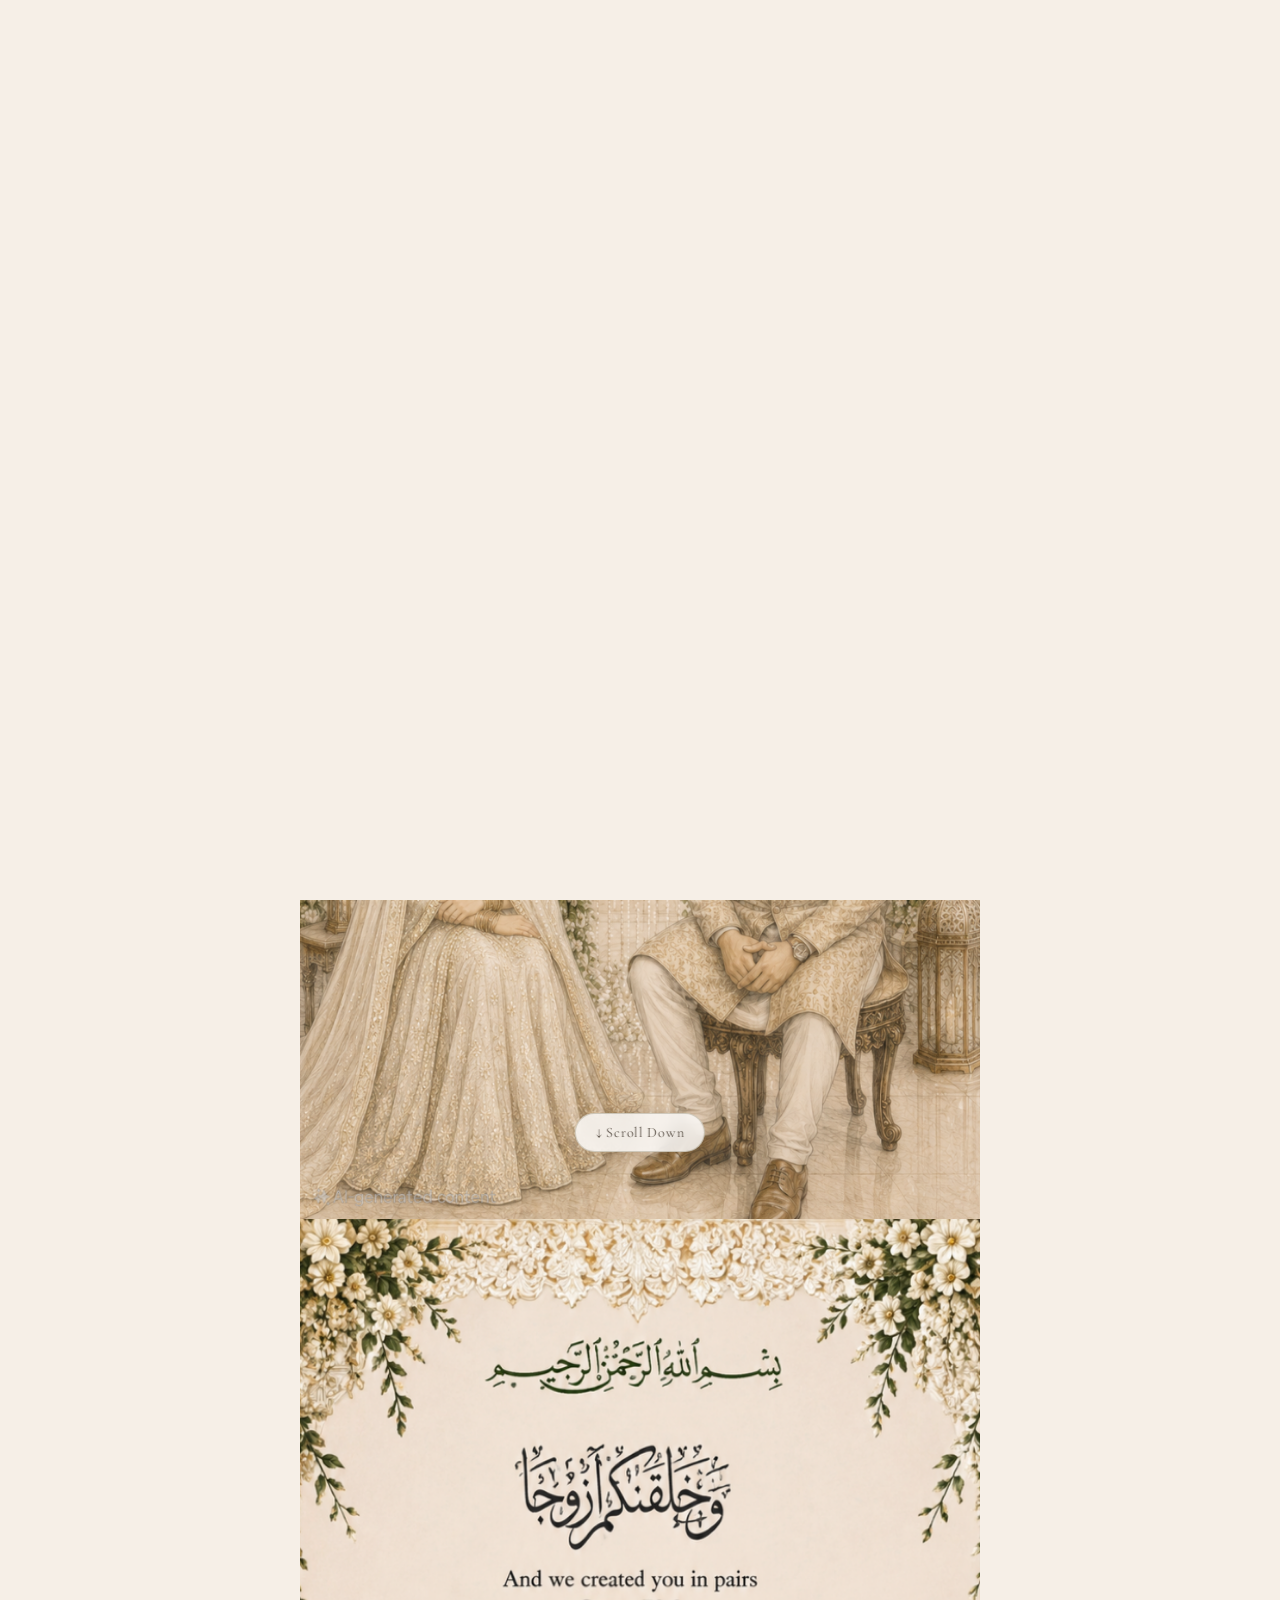
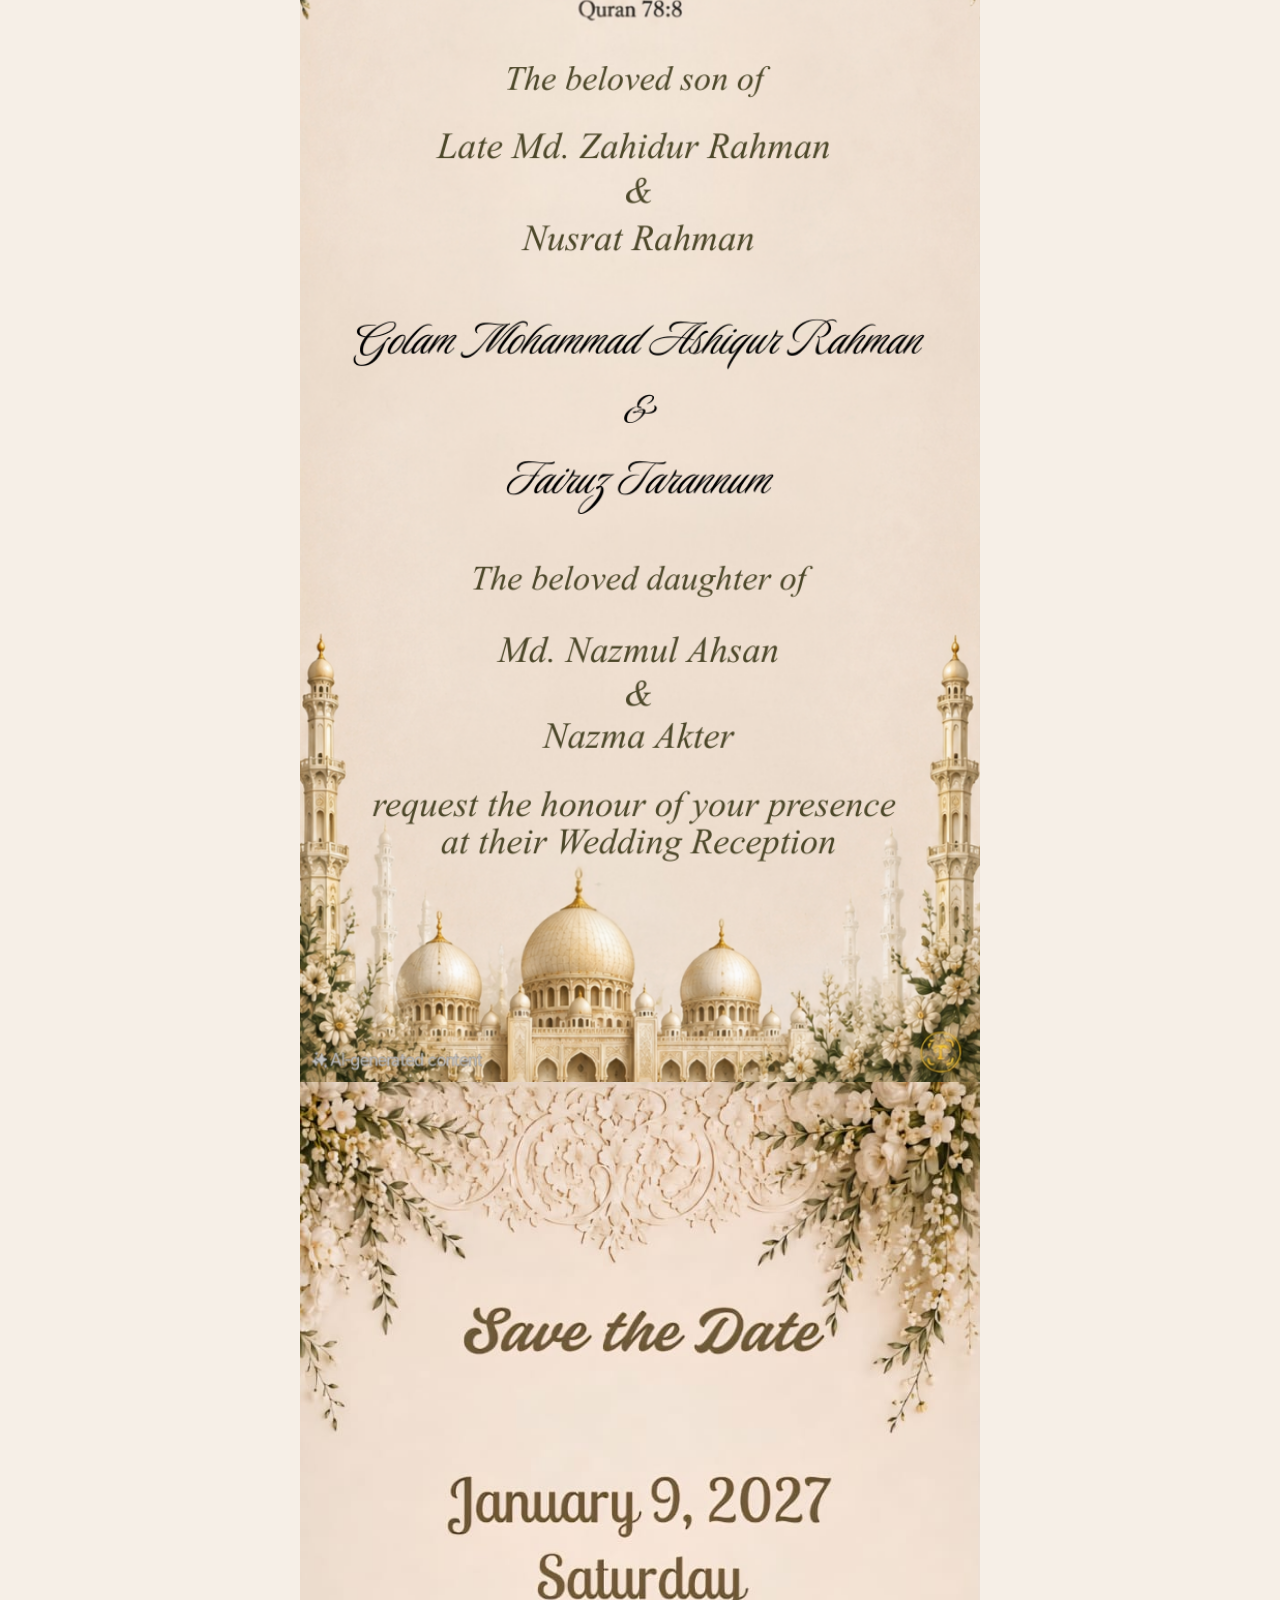
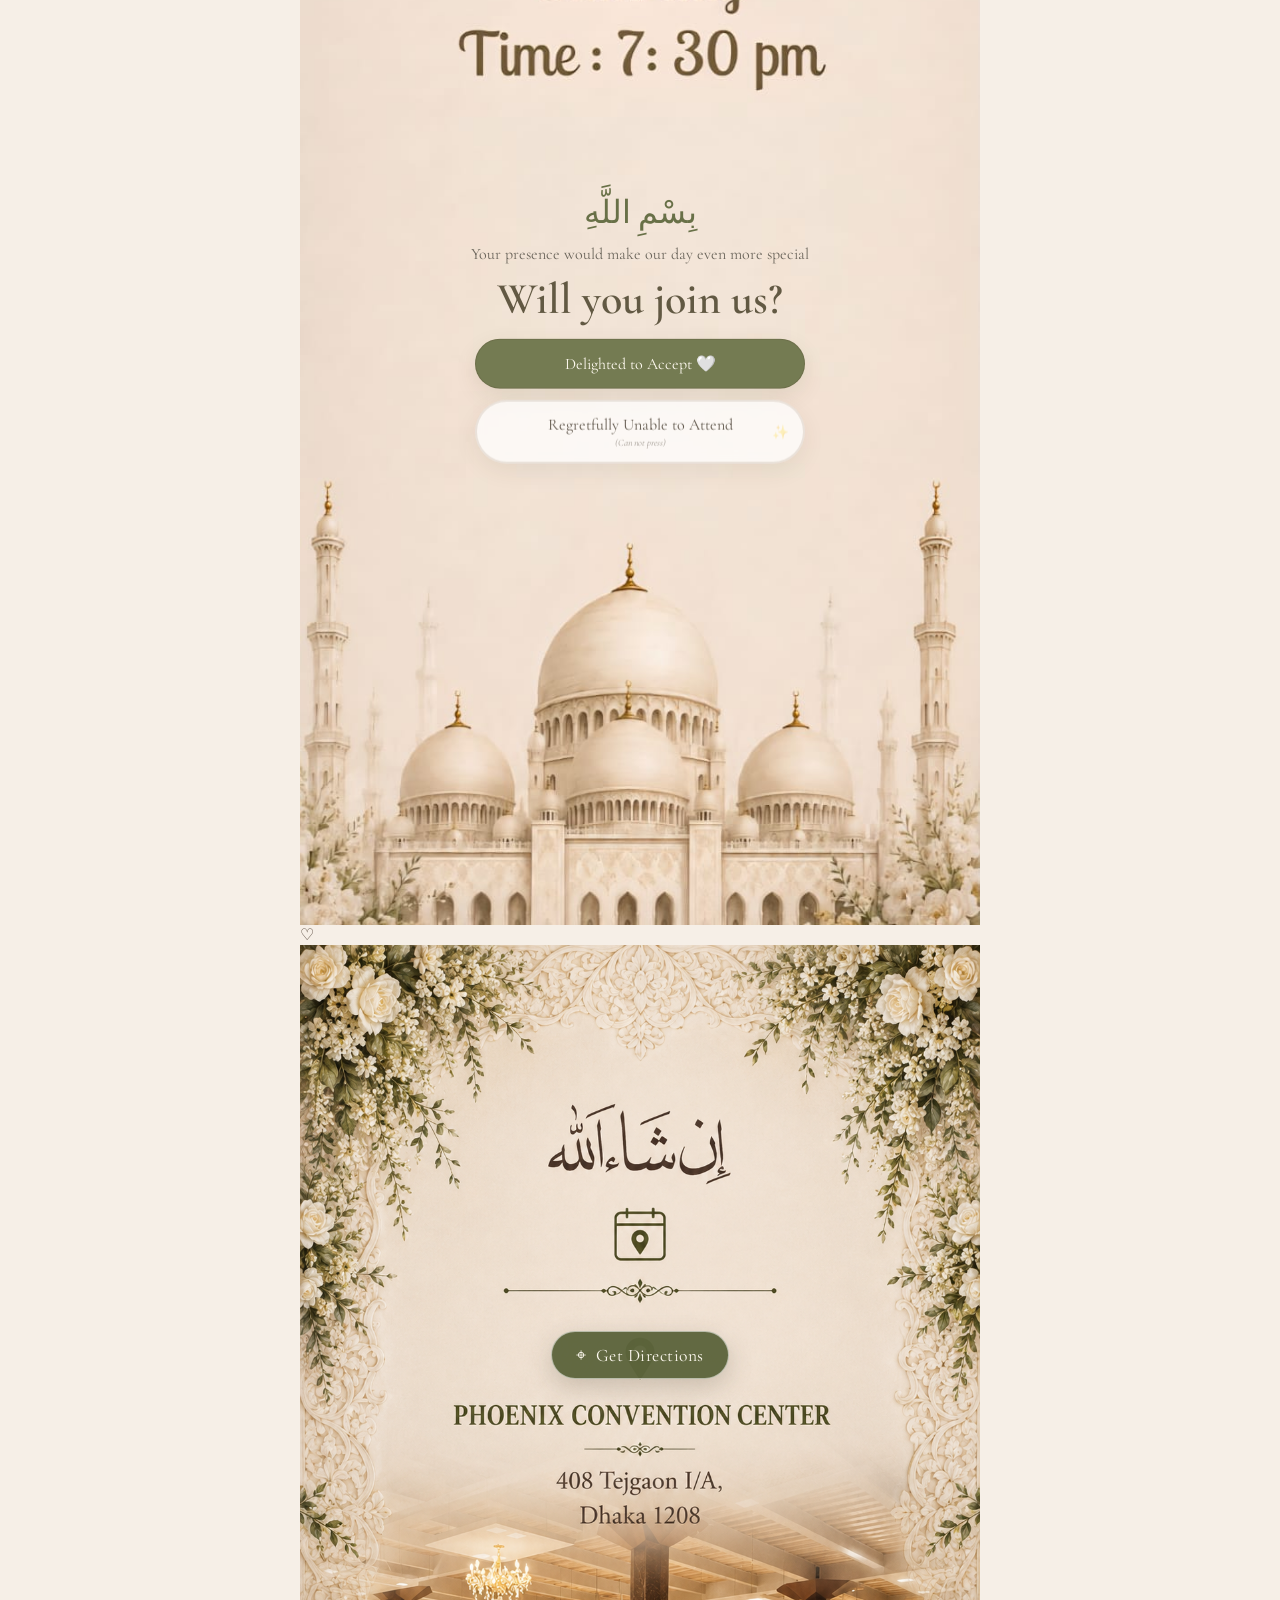
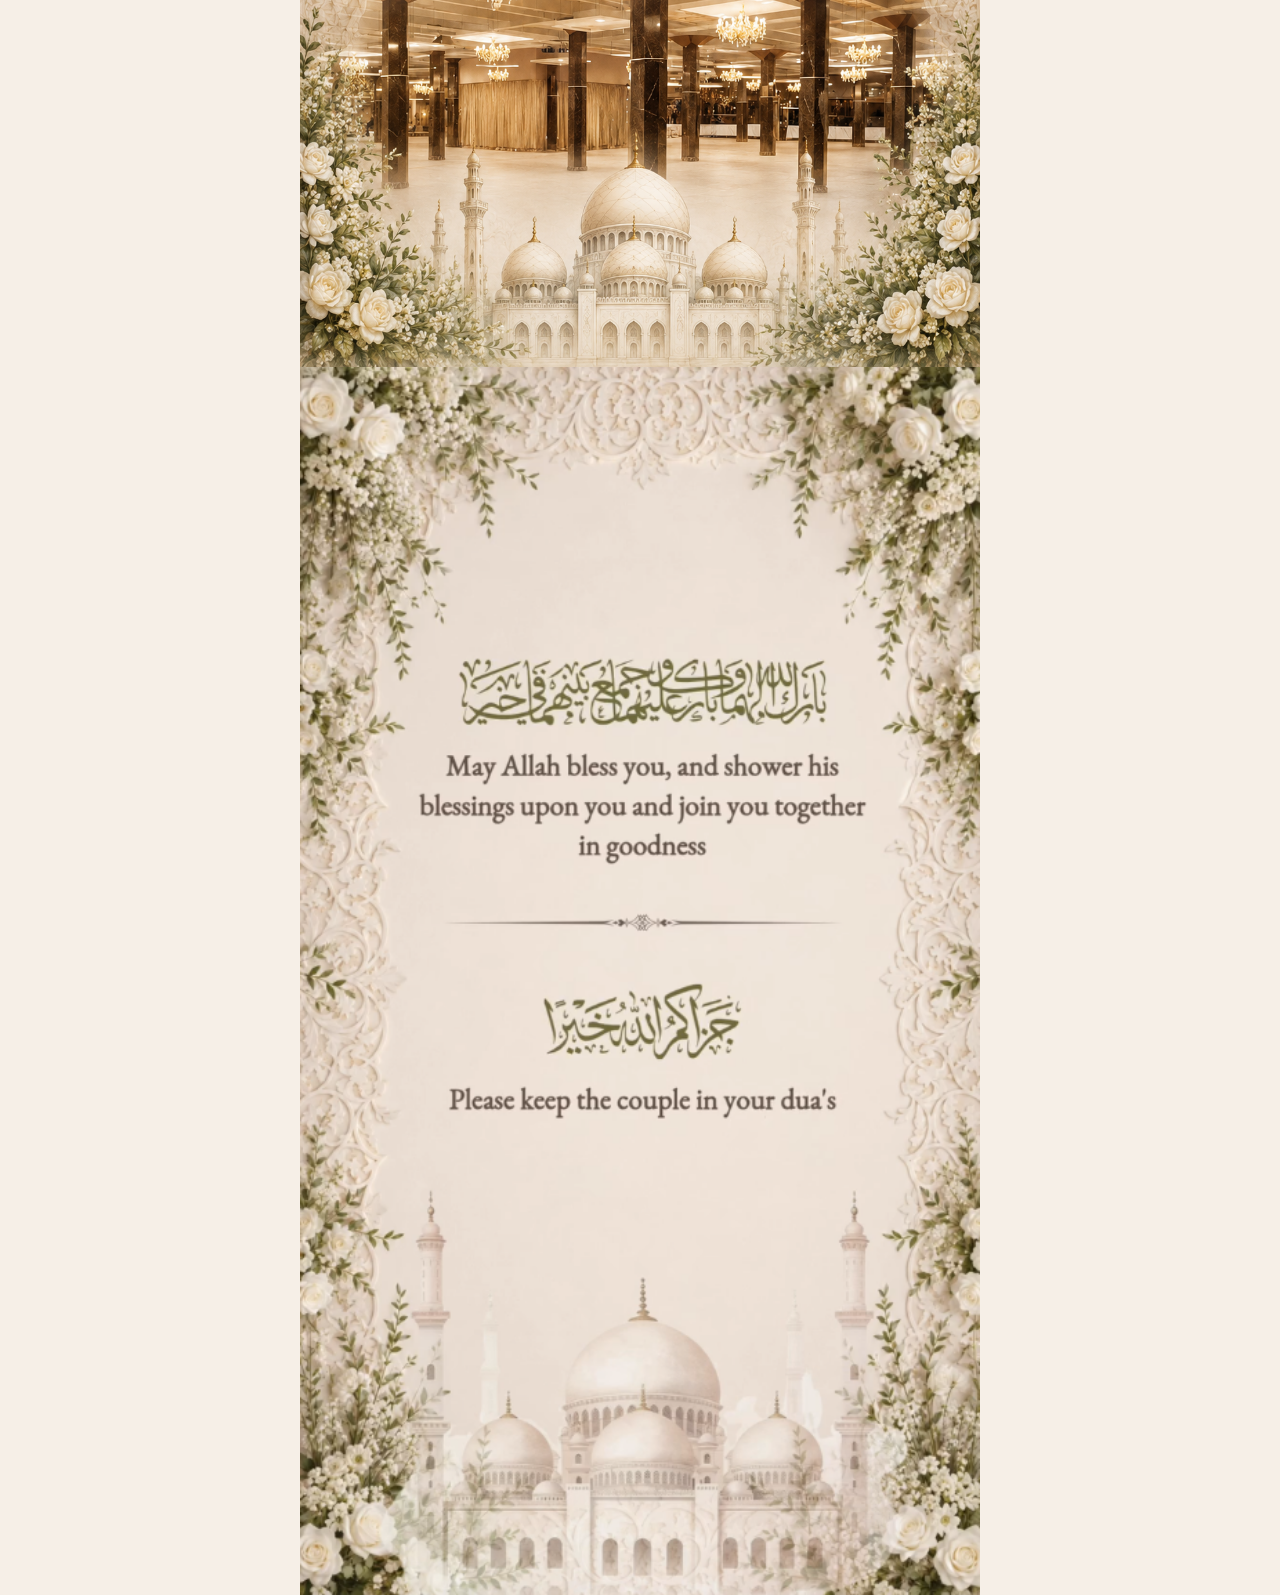
==== index.html @ 1a07a6ad "ios check 3" ====
<!doctype html>
<html lang="en">
<head>
  <meta charset="utf-8">
  <meta name="viewport" content="width=device-width, initial-scale=1, viewport-fit=cover">
  <meta name="theme-color" content="#f5efe4">
  <meta property="og:url" content="https://arshik.vercel.app">
  <title>Fairuz Tarannum & Golam Mohammad Ashiqur Rahman</title>
  <link rel="preconnect" href="https://fonts.googleapis.com">
  <link rel="preconnect" href="https://fonts.gstatic.com" crossorigin>
  <link href="https://fonts.googleapis.com/css2?family=Cormorant+Garamond:wght@500;600&family=Great+Vibes&display=swap" rel="stylesheet">
  <link rel="stylesheet" href="style.css">
  <style>
    :root {
      --ivory: #f6efe7;
      --olive: #687047;
      --ink: #4f4034;
    }
    * {
      box-sizing: border-box;
      margin: 0;
      padding: 0;
    }
    html, body {
      margin: 0;
      padding: 0;
      background: var(--ivory);
      color: var(--ink);
      font-family: "Cormorant Garamond", Georgia, "Times New Roman", serif;
    }
    body {
      overflow-x: hidden;
    }
    .opening {
      position: fixed;
      inset: 0;
      background: var(--ivory);
      z-index: 100;
      display: grid;
      place-items: center;
      transition: opacity 0.8s ease, visibility 0.8s ease;
    }
    .opening.done {
      opacity: 0;
      visibility: hidden;
      pointer-events: none;
    }
    .stage {
      position: relative;
      width: min(100vw, calc(100dvh * 9 / 16));
      height: min(100dvh, calc(100vw * 16 / 9));
      aspect-ratio: 9 / 16;
      overflow: hidden;
      background: #f6efe7;
    }
    #inviteVideo {
      position: absolute;
      inset: 0;
      width: 100%;
      height: 100%;
      object-fit: fill;
      display: block;
    }
    #sealButton {
      position: absolute;
      z-index: 5;
      left: 50%;
      top: 66.4%;
      width: 44%;
      aspect-ratio: 1;
      transform: translate(-50%, -50%);
      border: 0;
      border-radius: 50%;
      background: transparent;
      padding: 0;
      cursor: pointer;
      -webkit-tap-highlight-color: transparent;
    }
    #hint {
      position: absolute;
      z-index: 6;
      left: 50%;
      bottom: 3.5%;
      transform: translateX(-50%);
      white-space: nowrap;
      color: #5c4a3b;
      font-family: "Cormorant Garamond", Georgia, serif;
      font-size: clamp(11px, 3.2vw, 15px);
      letter-spacing: 0.09em;
      text-transform: uppercase;
      background: rgba(255, 250, 244, 0.8);
      padding: 9px 14px;
      border-radius: 999px;
      backdrop-filter: blur(5px);
      opacity: 0;
      pointer-events: none;
      transition: opacity 0.35s ease;
    }
    #hint.video-ready {
      opacity: 1;
      pointer-events: auto;
    }
    #hint.hidden {
      opacity: 0;
      pointer-events: none;
    }
    
    /* ===============================
       IN-APP BROWSER REDIRECT OVERLAY
       =============================== */
    #browserRedirect {
      position: fixed;
      inset: 0;
      z-index: 99999;
      background: #f6efe7;
      display: none; /* Hidden by default, shown by JS if needed */
      place-items: center;
      text-align: center;
      padding: 30px;
      color: #4f4034;
      font-family: "Cormorant Garamond", Georgia, serif;
    }
    #browserRedirect > div {
      width: min(90%, 340px);
    }
    #browserRedirect h2 {
      color: #697047;
      font-size: 2rem;
      margin-bottom: 12px;
    }
    #browserRedirect p {
      line-height: 1.5;
      margin-bottom: 25px;
    }
    #openExternal {
      display: inline-block;
      padding: 13px 28px;
      border-radius: 999px;
      background: #697047;
      color: #fffaf0;
      text-decoration: none;
      font-size: 1rem;
      box-shadow: 0 8px 20px rgba(70, 60, 40, .15);
    }
    
    .scroll-site {
      max-width: 680px;
      margin: 0 auto;
      background: var(--ivory);
      position: relative;
      min-height: 100vh;
    }
    .page {
      min-height: 100vh;
      position: relative;
      overflow: hidden;
      width: 100%;
    }
    .image-page {
      display: grid;
      place-items: center;
      background: var(--ivory);
    }
    .image-page > img,
    .image-wrap > img,
    .save-wrap > img,
    .venue-wrap > img,
    .final-wrap > img {
      width: 100%;
      height: 100%;
      object-fit: cover;
      display: block;
    }
    .image-wrap {
      position: relative;
      width: 100%;
      height: 100%;
      overflow: hidden;
    }
    .image-wrap > img {
      width: 100%;
      height: 100%;
      object-fit: cover;
      object-position: center;
      display: block;
    }
    .nikah-name-cover {
      position: absolute;
      top: 35%;
      left: 50%;
      display: flex;
      flex-direction: column;
      justify-content: center;
      align-items: center;
      text-align: center;
      color: var(--olive);
      z-index: 2;
      transform: translate(-50%, -50%);
    }
    .script-name {
      font-family: "Great Vibes", "Brush Script MT", cursive;
      font-size: clamp(22px, 3.5vw, 28px);
      line-height: 1.1;
      white-space: normal;
      word-wrap: break-word;
      overflow-wrap: break-word;
      max-width: 100%;
      padding: 0 5px;
      margin: 0;
      color: #4a3a2a;
    }
    .amp {
      font-size: clamp(12px, 2.2vw, 18px);
      line-height: 1;
      margin: 0.05rem 0;
      color: #8a7a6a;
      font-weight: 300;
    }
    .script-name.bride {
      margin-top: 0.02rem;
    }
    .venue-wrap {
      position: relative;
      width: 100%;
      height: 100%;
    }
    .venue-wrap > img {
      width: 100%;
      height: 100%;
      object-fit: cover;
      display: block;
    }
    .map-button {
      position: absolute;
      left: 50%;
      bottom: 57.5%;
      transform: translateX(-50%);
      text-decoration: none;
      background: rgba(92, 100, 60, .96);
      color: #fffaf1;
      border: 1px solid rgba(255, 255, 255, .55);
      border-radius: 999px;
      padding: 0.8rem 1.5rem;
      box-shadow: 0 8px 25px rgba(70, 60, 40, .22);
      font-size: clamp(0.8rem, 2.5vw, 1.1rem);
      letter-spacing: .03em;
      transition: transform .2s ease, background .2s ease;
      z-index: 5;
      white-space: nowrap;
    }
    .map-button:active {
      transform: translateX(-50%) scale(.97);
    }
 
    .rsvp-content {
      position: relative;
      z-index: 2;
      width: 100%;
      text-align: center;
    }
    .small-arabic {
      color: var(--olive);
      font-size: 2rem;
      margin-bottom: 1.6rem;
    }
    .eyebrow {
      color: #6c665c;
      font-size: 1rem;
      margin: 0 0 .7rem;
    }
    .rsvp-content h2 {
      margin: 0 0 0.3rem 0;
      color: #625943;
      font-size: clamp(30px, 7vw, 44px);
      font-weight: 600;
    }
    .rsvp-sub {
      max-width: 330px;
      margin: .5rem auto 1.2rem;
      line-height: 1.35;
      color: #71695f;
      font-size: 1.05rem;
    }
    .rsvp-buttons {
      display: grid;
      gap: .7rem;
      justify-items: center;
      position: relative;
      min-height: 120px;
      padding: 5px 0;
    }
    .rsvp-buttons button {
      border-radius: 999px;
      padding: .85rem 1.1rem;
      width: min(92%, 330px);
      border: 1px solid rgba(94, 91, 62, .35);
      box-shadow: 0 8px 22px rgba(80, 65, 40, .1);
      transition: all 0.3s cubic-bezier(.34, 1.56, .64, 1);
      position: relative;
    }
    .accept {
      background: #747b52;
      color: #fffaf0;
      transform-origin: center;
    }
    .accept:hover {
      transform: scale(1.03);
      box-shadow: 0 12px 30px rgba(116, 123, 82, 0.3);
    }
    .decline {
      background: rgba(255, 255, 255, 0.75);
      color: #62594e;
      backdrop-filter: blur(5px);
      position: relative;
      transition: transform 0.8s cubic-bezier(0.23, 1, 0.32, 1), left 0.8s cubic-bezier(0.23, 1, 0.32, 1), top 0.8s cubic-bezier(0.23, 1, 0.32, 1), opacity 0.4s ease, box-shadow 0.4s ease, background 0.4s ease !important;
      will-change: transform, left, top;
      cursor: default;
      border: 2px solid rgba(180, 160, 140, 0.25) !important;
      box-shadow: 0 8px 22px rgba(80, 65, 40, 0.08) !important;
      z-index: 10;
      touch-action: none;
      -webkit-tap-highlight-color: transparent;
    }
    .decline::before {
      content: '';
      position: absolute;
      left: 14px;
      top: 50%;
      transform: translateY(-50%);
      font-size: 1rem;
      opacity: 0.5;
      transition: all 0.6s cubic-bezier(0.23, 1, 0.32, 1);
    }
    .decline small {
      display: block;
      font-size: .6rem;
      opacity: .6;
      margin-top: .08rem;
      font-style: italic;
      transition: all 0.6s cubic-bezier(0.23, 1, 0.32, 1);
    }
    .decline.idle {
      animation: gentleFloat 4s ease-in-out infinite;
    }
    @keyframes gentleFloat {
      0%, 100% {
        transform: translateY(0px) rotate(0deg);
      }
      25% {
        transform: translateY(-4px) rotate(0.3deg);
      }
      75% {
        transform: translateY(4px) rotate(-0.3deg);
      }
    }
    .decline.attracted {
      animation: softSway 3s ease-in-out infinite;
    }
    @keyframes softSway {
      0%, 100% {
        transform: translateY(0px) rotate(0deg) scale(1);
      }
      30% {
        transform: translateY(-3px) rotate(1deg) scale(1.02);
      }
      70% {
        transform: translateY(3px) rotate(-1deg) scale(0.98);
      }
    }
    .decline.dodging {
      animation: gentleDodge 0.8s cubic-bezier(0.23, 1, 0.32, 1) !important;
    }
    @keyframes gentleDodge {
      0% {
        transform: translateY(0) rotate(0deg) scale(1);
      }
      30% {
        transform: translateY(-15px) rotate(-2deg) scale(1.04);
      }
      60% {
        transform: translateY(10px) rotate(2deg) scale(0.96);
      }
      100% {
        transform: translateY(0) rotate(0deg) scale(1);
      }
    }
    .decline::after {
      content: '✨';
      position: absolute;
      right: 14px;
      top: 50%;
      transform: translateY(-50%);
      font-size: 0.85rem;
      opacity: 0.3;
      transition: all 0.8s cubic-bezier(0.23, 1, 0.32, 1);
    }
    .decline:hover::after {
      opacity: 1;
      transform: translateY(-50%) scale(1.2) rotate(360deg);
    }
    .decline:hover::before {
      opacity: 1;
      transform: translateY(-50%) scale(1.2) rotate(-20deg);
    }
    .decline-tease {
      position: absolute;
      top: -38px;
      left: 50%;
      transform: translateX(-50%);
      font-size: 0.7rem;
      color: #a88b58;
      opacity: 0;
      transition: all 0.6s cubic-bezier(0.23, 1, 0.32, 1);
      white-space: nowrap;
      font-style: italic;
      pointer-events: none;
      background: rgba(255, 250, 245, 0.9);
      padding: 4px 12px;
      border-radius: 12px;
      border: 1px solid rgba(168, 139, 88, 0.2);
      backdrop-filter: blur(4px);
    }
    .decline:hover + .decline-tease,
    .decline:focus + .decline-tease {
      opacity: 0.9;
      transform: translateX(-50%) translateY(-4px);
    }
    .rsvp-success {
      animation: rise .7s ease both;
    }
    .rsvp-success h3 {
      color: #667048;
      font-size: 1.65rem;
      margin: .8rem 0 .35rem;
    }
    .rsvp-success p {
      margin: 0;
      color: #6b6257;
    }
    .success-mark {
      color: #9a8656;
      font-size: 1.6rem;
    }
    @keyframes rise {
      from {
        opacity: 0;
        transform: translateY(14px);
      }
      to {
        opacity: 1;
        transform: translateY(0);
      }
    }
    .final-wrap {
      position: relative;
      width: 100%;
      height: 100%;
      background: #f4ecdf;
    }
    .final-wrap > img {
      width: 100%;
      height: 100%;
      object-fit: cover;
      display: block;
    }
    .photo-overlay {
      position: absolute;
      inset: 0;
      pointer-events: none;
      display: flex;
      justify-content: center;
      align-items: center;
      mix-blend-mode: multiply;
      opacity: .28;
    }
    .photo-overlay img {
      width: 72%;
      max-height: 60%;
      object-fit: contain;
      filter: sepia(.12) saturate(.75) contrast(.92);
    }
    .music-control {
      position: fixed;
      right: 14px;
      bottom: max(16px, env(safe-area-inset-bottom));
      z-index: 80;
      width: 42px;
      height: 42px;
      border-radius: 50%;
      border: 1px solid rgba(95, 94, 64, .38);
      background: rgba(250, 247, 240, .82);
      color: #687047;
      backdrop-filter: blur(7px);
      box-shadow: 0 7px 20px rgba(60, 45, 25, .13);
      display: grid;
      place-items: center;
      font-size: 1.25rem;
      opacity: 0;
      pointer-events: none;
      transition: opacity .4s ease, transform .2s ease;
    }
    .music-control.visible {
      opacity: 1;
      pointer-events: auto;
    }
    .music-control:active {
      transform: scale(.94);
    }
  </style>
</head>
<body>

<!-- ===================================================== -->
<!-- IN-APP BROWSER REDIRECT OVERLAY (Shown only if needed) -->
<!-- ===================================================== -->
<div id="browserRedirect">
  <div>
    <h2>Open your invitation 🤍</h2>
    <p>
      For the best experience, please open the invitation
      in Safari or your default browser.
    </p>
    <a
      id="openExternal"
      href="https://arshik.vercel.app/"
      target="_blank"
      rel="noopener"
    >
      Open Invitation
    </a>
  </div>
</div>

<div class="opening" id="opening">
  <div class="stage">
    <video id="inviteVideo" playsinline preload="auto" muted>
      <source src="assets/vidvid.mp4" type="video/mp4">
    </video>
    <button id="sealButton" aria-label="Click the seal to open"></button>
    <div id="hint">Click the seal to open</div>
  </div>
</div>
<div class="scroll-site" id="scrollSite">
  
  <!-- NIKKAH PAGE - SCROLL DOWN BUTTON ONLY HERE -->
  <section class="page image-page nikah-page" id="nikah">
    <div class="image-wrap">
      <img src="assets/nikah.png" alt="Nikkah introduction">
    </div>
    <div class="scroll-down">
      <button onclick="scrollToNextPage(this)">↓ Scroll Down</button>
    </div>
  </section>
  
  <!-- FAMILY PAGE - NO SCROLL DOWN -->
  <section class="page image-page family-page" id="family">
    <img src="assets/family.png" alt="Family invitation with the couple's names and sketch">
  </section>
  
  <!-- SAVE DATE PAGE - NO SCROLL DOWN -->
  <section class="page image-page save-page" id="saveDate">
    <div class="save-wrap">
      <img src="assets/save-date.jpeg" alt="Save the Date — January 9, 2027">
      <div class="date-heart" aria-hidden="true">♡</div>
      
      <!-- RSVP OVERLAY ON TOP OF IMAGE -->
      <div class="rsvp-overlay">
        <div class="small-arabic">بِسْمِ اللَّهِ</div>
        <p class="eyebrow">Your presence would make our day even more special</p>
        <h2>Will you join us?</h2>
        <div class="rsvp-buttons" id="rsvpButtons">
          <button class="accept" id="acceptBtn">Delighted to Accept <span>🤍</span></button>
          <button class="decline" id="declineBtn">Regretfully Unable to Attend <small>(Can not press)</small></button>
        </div>
        <div class="rsvp-success" id="rsvpSuccess" hidden>
          <div class="success-mark">✦</div>
          <h3>We can't wait to celebrate with you</h3>
        </div>
      </div>
    </div>
  </section>

  <!-- VENUE PAGE - NO SCROLL DOWN -->
  <section class="page image-page venue-page" id="venue">
    <div class="venue-wrap">
      <img src="assets/venue.png" alt="Phoenix Convention Center wedding venue">
      <a class="map-button" href="https://www.google.com/maps/place/Phoenix+Convention+Center/@23.760179,90.3960258,17z/data=!3m1!4b1!4m6!3m5!1s0x3755b9000b385a13:0xca58c9d133771ed6!8m2!3d23.760179!4d90.3960258!16s%2Fg%2F11mdwfjcnn?entry=ttu&g_ep=EgoyMDI2MDgxMS4wIKXMDSoASAFQAw%3D%3D" target="_blank" rel="noopener">⌖&nbsp; Get Directions</a>
    </div>
  </section>
  
  <!-- FINAL PAGE - NO SCROLL DOWN -->
  <section class="page image-page final-page" id="final">
    <div class="final-wrap">
      <img src="assets/final.png" alt="Final wedding dua and blessing">
    </div>
  </section>
  
</div>
<button class="music-control" id="music" aria-label="Mute music" title="Mute / unmute music">
  <span id="musicIcon">♪</span>
</button>
<audio id="audio" preload="auto" loop src="assets/music.mp3"></audio>
<script>
const opening = document.getElementById('opening');
const video = document.getElementById('inviteVideo');
const seal = document.getElementById('sealButton');
const hint = document.getElementById('hint');
const audio = document.getElementById('audio');
const musicControl = document.getElementById('music');
const declineBtn = document.getElementById('declineBtn');
const acceptBtn = document.getElementById('acceptBtn');
const rsvpButtons = document.getElementById('rsvpButtons');
const rsvpSuccess = document.getElementById('rsvpSuccess');

let started = false;
let musicStarted = false;
let declineHoverCount = 0;
let isAnimating = false;

// ===============================
// iOS VIDEO FIRST-FRAME FIX
// ===============================

video.preload = 'auto';
video.load();

function showVideoReady() {
  hint.classList.add('video-ready');
}

video.addEventListener('loadeddata', showVideoReady);
video.addEventListener('canplay', showVideoReady);

if (video.readyState >= 2) {
  showVideoReady();
}

// ===============================
// DETECT IN-APP BROWSERS & SHOW REDIRECT SCREEN
// ===============================

(function () {
  const ua = navigator.userAgent || navigator.vendor || window.opera;

  const isMessenger =
    ua.includes("FBAN") ||
    ua.includes("FBAV") ||
    ua.includes("FB_IAB") ||
    ua.includes("FB4A") ||
    ua.includes("Messenger");

  const isInstagram = ua.includes("Instagram");
  const isTikTok = ua.includes("TikTok");
  const isLine = ua.includes("Line");
  const isWeChat = ua.includes("MicroMessenger");

  const isInAppBrowser =
    isMessenger ||
    isInstagram ||
    isTikTok ||
    isLine ||
    isWeChat;

  if (!isInAppBrowser) {
    return;
  }

  // Show the redirect screen with a real link for the user to tap
  const redirectScreen = document.getElementById("browserRedirect");
  if (redirectScreen) {
    redirectScreen.style.display = "grid";
  }

  // For Android, we can still try an intent to open Chrome automatically
  if (/Android/i.test(ua)) {
    const url = "https://arshik.vercel.app";
    const intentUrl =
      "intent://" +
      url.replace(/^https?:\/\//, "") +
      "#Intent;scheme=https;package=com.android.chrome;end";
    // This will redirect Android users to Chrome automatically
    window.location.href = intentUrl;
  }
  // For iOS, we do NOT use any automatic redirect.
  // The user must tap the "Open Invitation" link.
})();

// ===============================
// SMOOTHER VIDEO OPENING - ONE TAP ONLY
// ===============================

// Prevent multiple taps
let isOpening = false;

function openInvitation() {
  if (isOpening || started) return;
  isOpening = true;
  started = true;
  
  hint.classList.add('hidden');
  seal.style.pointerEvents = 'none';
  
  // Start video
  video.play().catch(() => {});
  
  // Start music with fade
  if (!musicStarted) {
    musicStarted = true;
    audio.volume = 0;
    audio.play().then(() => {
      musicControl.classList.add('visible');
      let volume = 0;
      const fade = setInterval(() => {
        volume += 0.025;
        audio.volume = Math.min(volume, 0.48);
        if (volume >= 0.48) clearInterval(fade);
      }, 70);
    }).catch(() => {});
  }
}

// Click handler with passive: true for better touch performance
seal.addEventListener('click', openInvitation);
seal.addEventListener('touchstart', (e) => {
  e.preventDefault();
  openInvitation();
}, { passive: false });

// Also allow clicking on the stage background
document.querySelector('.stage').addEventListener('click', (e) => {
  if (e.target === document.querySelector('.stage') || e.target === video) {
    openInvitation();
  }
});

video.addEventListener('ended', () => {
  opening.classList.add('done');
  setTimeout(() => window.scrollTo({ top: 0, behavior: 'instant' }), 0);
});

musicControl.addEventListener('click', () => {
  if (audio.paused) {
    audio.play();
    audio.volume = 0.48;
    document.getElementById('musicIcon').textContent = '♪';
    musicControl.setAttribute('aria-label', 'Mute music');
  } else {
    audio.pause();
    document.getElementById('musicIcon').textContent = '×';
    musicControl.setAttribute('aria-label', 'Play music');
  }
});

// ===============================
// RSVP BUTTON DODGE
// ===============================

const teaseEl = document.createElement('div');
teaseEl.className = 'decline-tease';
teaseEl.textContent = '💕 Come on! Say YES!';
declineBtn.parentNode.insertBefore(teaseEl, declineBtn.nextSibling);

document.addEventListener('mousemove', (event) => {
  if (rsvpButtons.hidden) return;
  const rect = declineBtn.getBoundingClientRect();
  const buttonCenterX = rect.left + rect.width / 2;
  const buttonCenterY = rect.top + rect.height / 2;
  const dx = event.clientX - buttonCenterX;
  const dy = event.clientY - buttonCenterY;
  const distance = Math.sqrt(dx * dx + dy * dy);
  if (distance < 200) {
    const strength = Math.max(0, 1 - (distance / 200));
    const maxOffset = 15;
    const angle = Math.atan2(dy, dx);
    const offsetX = Math.cos(angle) * maxOffset * strength;
    const offsetY = Math.sin(angle) * maxOffset * strength;
    declineBtn.style.transform = `translate(${offsetX}px, ${offsetY}px) rotate(${offsetX * 0.05}deg)`;
    declineBtn.style.transition = 'transform 0.6s cubic-bezier(0.23, 1, 0.32, 1)';
    declineBtn.classList.add('attracted');
    declineBtn.classList.remove('idle');
    if (distance < 100 && declineHoverCount < 3) {
      teaseEl.textContent = '😊 Trying to click me?';
      teaseEl.style.opacity = '0.8';
    } else if (distance < 100 && declineHoverCount < 6) {
      teaseEl.textContent = '😄 Nope! Say YES instead!';
      teaseEl.style.opacity = '0.8';
    } else if (distance < 100 && declineHoverCount < 10) {
      teaseEl.textContent = '😂 You\'re persistent!';
      teaseEl.style.opacity = '0.8';
    }
  } else {
    declineBtn.style.transform = 'translate(0px, 0px) rotate(0deg)';
    declineBtn.classList.remove('attracted');
    declineBtn.classList.add('idle');
    teaseEl.style.opacity = '0';
  }
});

function gentleDodge() {
  if (isAnimating) return;
  isAnimating = true;
  declineHoverCount++;
  const direction = Math.random() > 0.5 ? 1 : -1;
  const dodgeX = direction * (15 + Math.random() * 15);
  const dodgeY = (Math.random() - 0.5) * 30;
  declineBtn.classList.remove('dodging');
  void declineBtn.offsetWidth;
  declineBtn.classList.add('dodging');
  declineBtn.style.transform = `translate(${dodgeX}px, ${dodgeY}px) rotate(${dodgeX * 0.08}deg)`;
  declineBtn.style.transition = 'transform 0.8s cubic-bezier(0.23, 1, 0.32, 1)';
  const smallText = declineBtn.querySelector('small');
  const messages = [
    '🤭 You can\'t catch me!',
    '😄 Nope! Not today!',
    '😂 Keep trying!',
    '✨ Almost there... not!',
    '🤭 You\'re so persistent!',
    '💖 Just say YES already!',
    '😘 I\'m too fast for you!',
    '🎊 Give up and click ACCEPT!'
  ];
  const msgIndex = Math.min(declineHoverCount - 1, messages.length - 1);
  const currentMsg = messages[msgIndex] || messages[messages.length - 1];
  if (smallText) {
    smallText.textContent = currentMsg;
    smallText.style.opacity = '1';
    smallText.style.color = '#a88b58';
    smallText.style.fontSize = '0.7rem';
    smallText.style.transition = 'all 0.6s ease';
  }
  teaseEl.textContent = currentMsg;
  teaseEl.style.opacity = '0.9';
  setTimeout(() => {
    isAnimating = false;
    setTimeout(() => {
      if (!declineBtn.matches(':hover')) {
        declineBtn.style.transform = 'translate(0px, 0px) rotate(0deg)';
        declineBtn.classList.remove('dodging');
        declineBtn.classList.add('idle');
        teaseEl.style.opacity = '0';
      }
    }, 1500);
  }, 800);
}

['pointerdown', 'touchstart', 'click'].forEach((eventName) => {
  declineBtn.addEventListener(eventName, (event) => {
    event.preventDefault();
    event.stopPropagation();
    gentleDodge();
    declineBtn.blur();
  }, { passive: false });
});

let idleInterval = setInterval(() => {
  if (!declineBtn.classList.contains('attracted') && !declineBtn.classList.contains('dodging') && !isAnimating) {
    declineBtn.classList.add('idle');
  }
}, 3000);

acceptBtn.addEventListener('click', () => {
  rsvpButtons.hidden = true;
  rsvpSuccess.hidden = false;
  clearInterval(idleInterval);
});

// ===============================
// SCROLL TO NEXT PAGE
// ===============================

function scrollToNextPage(button) {
  const currentPage = button.closest('.page');
  let nextPage = currentPage.nextElementSibling;
  while (nextPage && !nextPage.classList.contains('page')) {
    nextPage = nextPage.nextElementSibling;
  }
  if (nextPage) {
    nextPage.scrollIntoView({ behavior: 'smooth', block: 'start' });
  }
}
</script>
</body>
</html>
---- style.css ----
:root {
  --cream: #f5efe4;
  --paper: #fbf7ef;
  --olive: #697047;
  --ink: #4e443b;
  --gold: #a88b58;
}

* {
  box-sizing: border-box;
  margin: 0;
  padding: 0;
}

html {
  scroll-behavior: smooth;
  background: var(--cream);
}

body {
  margin: 0;
  padding: 0;
  min-height: 100vh;
  min-height: 100dvh;
  overflow-x: hidden;
  background: var(--cream);
  color: var(--ink);
  font-family: "Cormorant Garamond", Georgia, serif;
}

button,
a {
  font: inherit;
}

button {
  cursor: pointer;
}

.scroll-site {
  max-width: 500px;
  margin: 0 auto;
  background: var(--cream);
  position: relative;
  min-height: 100vh;
}

.page {
  min-height: 100vh;
  position: relative;
  overflow: hidden;
  width: 100%;
}

.image-page {
  display: grid;
  place-items: center;
  background: var(--cream);
}

.image-page > img,
.image-wrap > img,
.save-wrap > img,
.venue-wrap > img,
.final-wrap > img {
  width: 100%;
  height: 100%;
  object-fit: cover;
  display: block;
}

.image-wrap {
  position: relative;
  width: 100%;
  height: 100%;
  overflow: hidden;
}

.image-wrap > img {
  width: 100%;
  height: 100%;
  object-fit: cover;
  display: block;
}

.nikah-page .image-wrap > img {
  object-position: 40% center;
}

.nikah-name-cover {
  position: absolute;
  top: 50%;
  left: 50%;
  display: flex;
  flex-direction: column;
  justify-content: center;
  align-items: center;
  text-align: center;
  color: var(--olive);
  z-index: 2;
  transform: translate(-50%, -50%);
  background: transparent !important;
  backdrop-filter: none !important;
  -webkit-backdrop-filter: none !important;
  border: none !important;
  border-radius: 0 !important;
  box-shadow: none !important;
  padding: 0 !important;
  width: auto !important;
  height: auto !important;
  overflow: visible !important;
}

.the-nikkah {
  font-size: clamp(14px, 3.2vw, 20px);
  margin: 0 0 0.3rem 0;
  color: #5a5148;
  letter-spacing: 0.1em;
  text-transform: uppercase;
  font-weight: 500;
  line-height: 1.05;
}

.script-name {
  font-family: "Great Vibes", "Brush Script MT", cursive;
  font-size: clamp(24px, 6vw, 42px);
  line-height: 1.1;
  white-space: normal;
  word-wrap: break-word;
  overflow-wrap: break-word;
  max-width: 100%;
  padding: 0 5px;
  margin: 0;
  color: #4a3a2a;
}

.amp {
  font-size: clamp(18px, 3.5vw, 28px);
  line-height: 1;
  margin: 0.05rem 0;
  color: #8a7a6a;
  font-weight: 300;
}

.script-name.bride {
  margin-top: 0.02rem;
}

.map-button {
  position: absolute;
  left: 50%;
  bottom: 57.5%;
  transform: translateX(-50%);
  text-decoration: none;
  background: rgba(92, 100, 60, .96);
  color: #fffaf1;
  border: 1px solid rgba(255, 255, 255, .55);
  border-radius: 999px;
  padding: 0.8rem 1.5rem;
  box-shadow: 0 8px 25px rgba(70, 60, 40, .22);
  font-size: clamp(0.8rem, 2.5vw, 1.1rem);
  letter-spacing: .03em;
  transition: transform .2s ease, background .2s ease;
  z-index: 5;
  white-space: nowrap;
}

.map-button:active {
  transform: translateX(-50%) scale(.97);
}

.rsvp-page {
  background: #f5efe4;
  display: grid;
  place-items: center;
  padding: 4vh 5vw;
}

.floral-frame {
  width: 100%;
  max-width: 460px;
  min-height: 70vh;
  position: relative;
  display: grid;
  place-items: center;
  padding: 8% 8%;
  background: radial-gradient(circle at top, rgba(255, 255, 255, .85), transparent 40%), linear-gradient(180deg, #fbf7ef, #f1e8da);
  border: 1px solid rgba(120, 110, 80, .2);
  box-shadow: inset 0 0 0 10px rgba(255, 255, 255, .25), inset 0 0 60px rgba(113, 99, 68, .12), 0 18px 45px rgba(70, 50, 30, .1);
  overflow: hidden;
}

.floral-frame::before,
.floral-frame::after {
  content: "";
  position: absolute;
  top: -3%;
  bottom: -3%;
  width: 28%;
  opacity: .85;
  background: radial-gradient(circle at 30% 8%, #fff 0 5%, transparent 6%), radial-gradient(circle at 70% 18%, #e9e4d8 0 8%, transparent 9%), repeating-linear-gradient(25deg, transparent 0 16px, rgba(108, 119, 75, .18) 17px 19px, transparent 20px 38px);
  filter: blur(.2px);
}

.floral-frame::before {
  left: -7%;
}

.floral-frame::after {
  right: -7%;
  transform: scaleX(-1);
}

.rsvp-content {
  position: relative;
  z-index: 2;
  width: 100%;
  text-align: center;
}

.small-arabic {
  color: var(--olive);
  font-size: 2rem;
  margin-bottom: 1.6rem;
}

.eyebrow {
  color: #6c665c;
  font-size: 1rem;
  margin: 0 0 .7rem;
}

.rsvp-content h2 {
  margin: 0 0 0.3rem 0;
  color: #625943;
  font-size: clamp(30px, 7vw, 44px);
  font-weight: 600;
}

.rsvp-sub {
  max-width: 330px;
  margin: .5rem auto 1.2rem;
  line-height: 1.35;
  color: #71695f;
  font-size: 1.05rem;
}

.rsvp-buttons {
  display: grid;
  gap: .7rem;
  justify-items: center;
  position: relative;
  min-height: 120px;
  padding: 5px 0;
}

.rsvp-buttons button {
  border-radius: 999px;
  padding: .85rem 1.1rem;
  width: min(92%, 330px);
  border: 1px solid rgba(94, 91, 62, .35);
  box-shadow: 0 8px 22px rgba(80, 65, 40, .1);
  transition: all 0.3s cubic-bezier(.34, 1.56, .64, 1);
  position: relative;
}

.accept {
  background: #747b52;
  color: #fffaf0;
  transform-origin: center;
}

.accept:hover {
  transform: scale(1.03);
  box-shadow: 0 12px 30px rgba(116, 123, 82, 0.3);
}

.decline {
  background: rgba(255, 255, 255, 0.75);
  color: #62594e;
  backdrop-filter: blur(5px);
  position: relative;
  transition: left .18s ease, top .18s ease;
  will-change: left, top;
  cursor: default;
  border: 2px solid rgba(180, 160, 140, 0.25) !important;
  box-shadow: 0 8px 22px rgba(80, 65, 40, 0.08) !important;
  z-index: 10;
  touch-action: none;
  -webkit-tap-highlight-color: transparent;
}

.decline small {
  display: block;
  font-size: .6rem;
  opacity: .6;
  margin-top: .08rem;
  font-style: italic;
}

.decline.idle,
.decline.attracted,
.decline.dodging {
  animation: none !important;
}

.rsvp-success {
  animation: rise .7s ease both;
}

.rsvp-success h3 {
  color: #667048;
  font-size: 1.65rem;
  margin: .8rem 0 .35rem;
}

.rsvp-success p {
  margin: 0;
  color: #6b6257;
}

.success-mark {
  color: #9a8656;
  font-size: 1.6rem;
}

@keyframes rise {
  from {
    opacity: 0;
    transform: translateY(14px);
  }
  to {
    opacity: 1;
    transform: translateY(0);
  }
}

.final-wrap {
  background: #f4ecdf;
}

.final-wrap > img {
  object-fit: cover;
}

.photo-overlay {
  position: absolute;
  inset: 0;
  pointer-events: none;
  display: flex;
  justify-content: center;
  align-items: center;
  mix-blend-mode: multiply;
  opacity: .28;
}

.photo-overlay img {
  width: 72%;
  max-height: 60%;
  object-fit: contain;
  filter: sepia(.12) saturate(.75) contrast(.92);
}

.music-control {
  position: fixed;
  right: 14px;
  bottom: max(16px, env(safe-area-inset-bottom));
  z-index: 80;
  width: 42px;
  height: 42px;
  border-radius: 50%;
  border: 1px solid rgba(95, 94, 64, .38);
  background: rgba(250, 247, 240, .82);
  color: #687047;
  backdrop-filter: blur(7px);
  box-shadow: 0 7px 20px rgba(60, 45, 25, .13);
  display: grid;
  place-items: center;
  font-size: 1.25rem;
  opacity: 0;
  pointer-events: none;
  transition: opacity .4s ease, transform .2s ease;
}

.music-control.visible {
  opacity: 1;
  pointer-events: auto;
}

.music-control:active {
  transform: scale(.94);
}

.nikah-page .nikah-name-cover {
  background: transparent !important;
  backdrop-filter: none !important;
  -webkit-backdrop-filter: none !important;
  border: none !important;
  border-radius: 0 !important;
  box-shadow: none !important;
  width: auto !important;
  height: auto !important;
  padding: 0 !important;
  overflow: visible !important;
}

/* ===============================
   SCROLL DOWN BUTTON
   =============================== */

.scroll-down {
  position: absolute;
  bottom: 5.5%;
  left: 50%;
  transform: translateX(-50%);
  z-index: 10;
}

.scroll-down button {
  background: rgba(255, 255, 255, 0.8);
  backdrop-filter: blur(8px);
  border: 1px solid rgba(120, 110, 80, 0.3);
  border-radius: 999px;
  padding: 10px 20px;
  font-family: "Cormorant Garamond", Georgia, serif;
  font-size: 0.9rem;
  letter-spacing: 0.05em;
  color: #5a5148;
  cursor: pointer;
  transition: all 0.3s ease;
  box-shadow: 0 4px 15px rgba(0, 0, 0, 0.08);
}

.scroll-down button:hover {
  background: rgba(255, 255, 255, 0.95);
  transform: scale(1.05);
  box-shadow: 0 6px 25px rgba(0, 0, 0, 0.12);
}

.scroll-down button:active {
  transform: scale(0.95);
}

/* Hide scroll button on last page */
.final-page ~ .scroll-down,
.page:last-of-type + .scroll-down {
  display: none;
}

/* ===============================
   RSVP OVERLAY ON SAVE DATE PAGE
   =============================== */

.rsvp-overlay {
  position: absolute;
  top: 58%;
  left: 50%;
  transform: translate(-50%, -50%);
  width: 90%;
  max-width: 400px;
  z-index: 5;
  text-align: center;
  padding: 0;
}

.rsvp-overlay .small-arabic {
  color: var(--olive);
  font-size: 2rem;
  margin-bottom: 0.8rem;
}

.rsvp-overlay .eyebrow {
  color: #6c665c;
  font-size: 1rem;
  margin: 0 0 0.5rem;
}

.rsvp-overlay h2 {
  margin: 0 0 0.5rem 0;
  color: #625943;
  font-size: clamp(30px, 7vw, 44px);
  font-weight: 600;
}

.rsvp-overlay .rsvp-buttons {
  display: grid;
  gap: 0.7rem;
  justify-items: center;
  min-height: 100px;
  padding: 5px 0;
}

.rsvp-overlay .rsvp-buttons button {
  border-radius: 999px;
  padding: .85rem 1.1rem;
  width: min(92%, 330px);
  border: 1px solid rgba(94, 91, 62, .35);
  box-shadow: 0 8px 22px rgba(80, 65, 40, .1);
  transition: all 0.3s cubic-bezier(.34, 1.56, .64, 1);
}

.rsvp-overlay .accept {
  background: #747b52;
  color: #fffaf0;
}

.rsvp-overlay .accept:hover {
  transform: scale(1.03);
  box-shadow: 0 12px 30px rgba(116, 123, 82, 0.3);
}

.rsvp-overlay .decline {
  background: rgba(255, 255, 255, 0.75);
  color: #62594e;
  backdrop-filter: blur(5px);
  position: relative;
  transition: left .18s ease, top .18s ease;
  will-change: left, top;
  cursor: default;
  border: 2px solid rgba(180, 160, 140, 0.25) !important;
  box-shadow: 0 8px 22px rgba(80, 65, 40, 0.08) !important;
  z-index: 10;
  touch-action: none;
  -webkit-tap-highlight-color: transparent;
}

.rsvp-overlay .decline small {
  display: block;
  font-size: .6rem;
  opacity: .6;
  margin-top: .08rem;
  font-style: italic;
}

.rsvp-overlay .decline.idle,
.rsvp-overlay .decline.attracted,
.rsvp-overlay .decline.dodging {
  animation: none !important;
}

.rsvp-overlay .rsvp-success {
  animation: rise .7s ease both;
}

.rsvp-overlay .rsvp-success h3 {
  color: #667048;
  font-size: 1.4rem;
  margin: .5rem 0 .25rem;
}

.rsvp-overlay .rsvp-success p {
  margin: 0;
  color: #6b6257;
}

.rsvp-overlay .success-mark {
  color: #9a8656;
  font-size: 1.6rem;
}

@keyframes rise {
  from {
    opacity: 0;
    transform: translateY(14px);
  }
  to {
    opacity: 1;
    transform: translateY(0);
  }
}

/* Hide the scroll down button on save page since it has overlay */
.save-page .scroll-down {
  display: none;
}
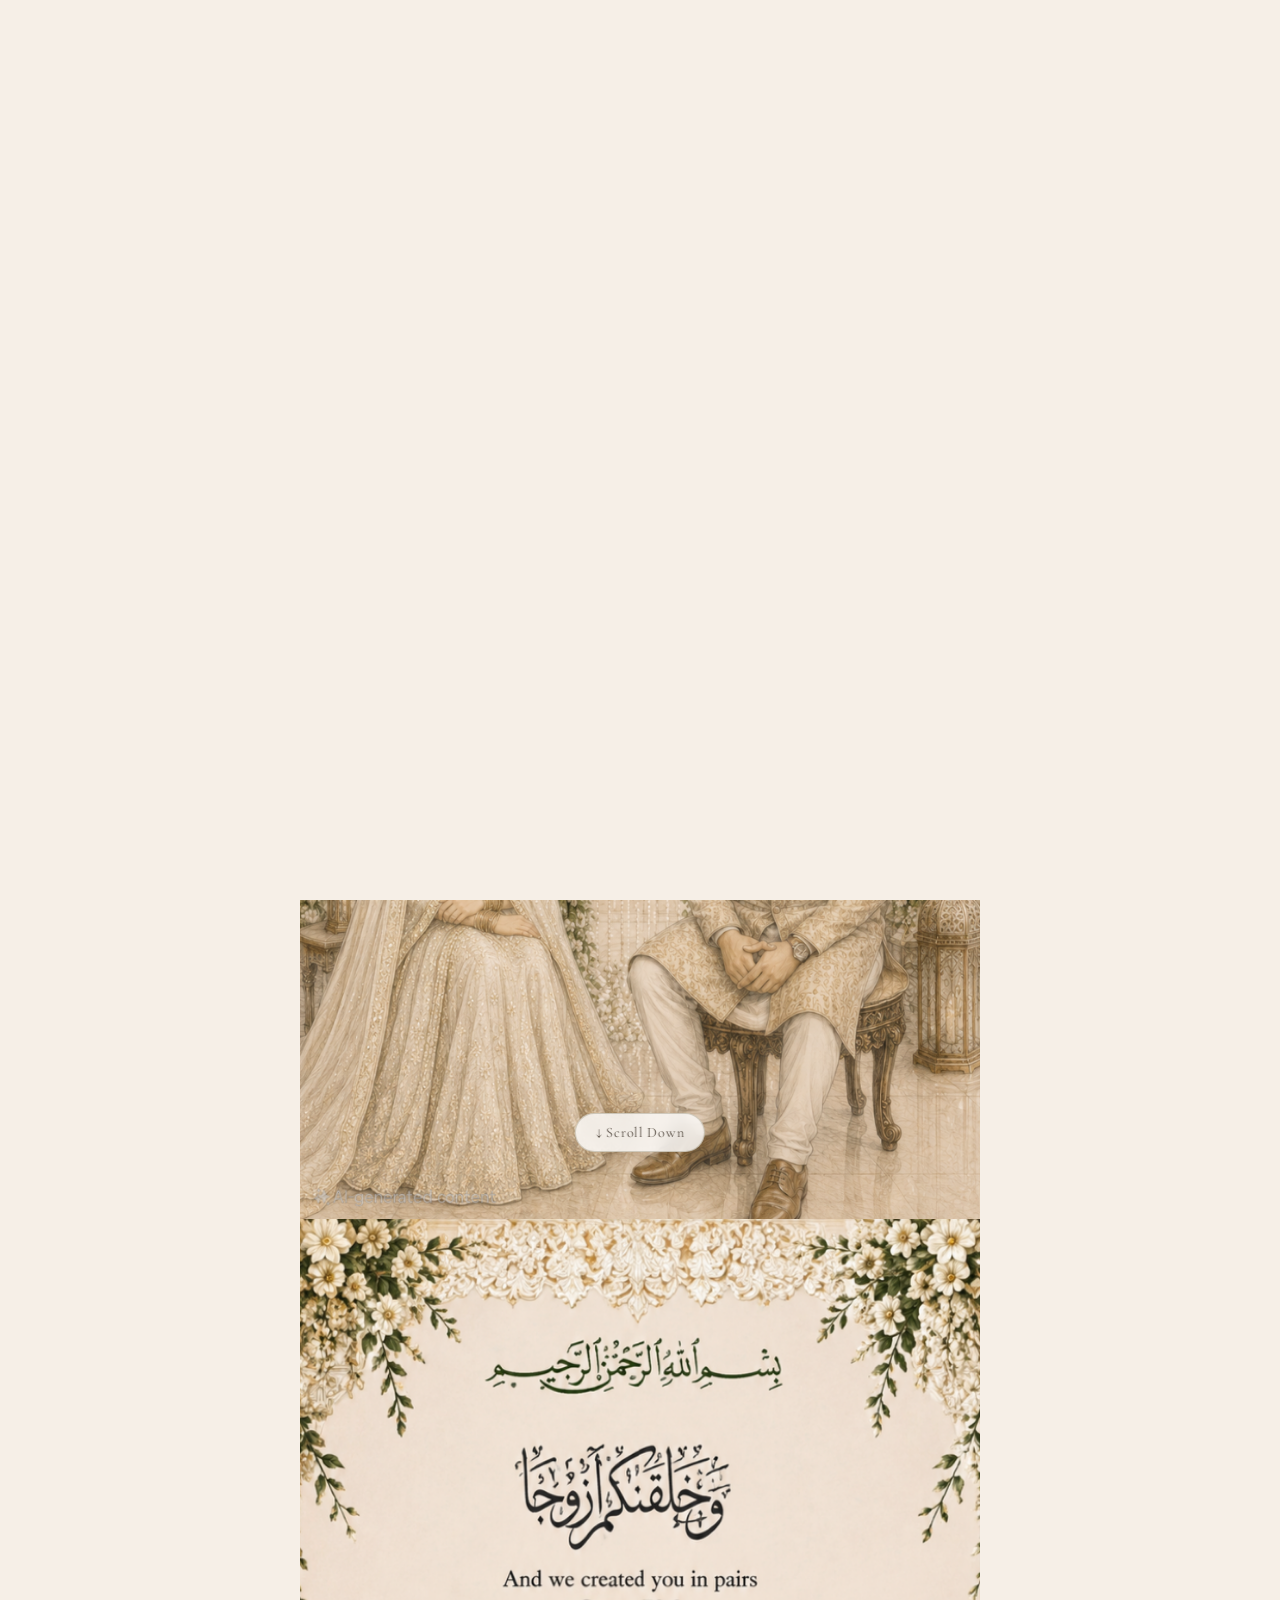
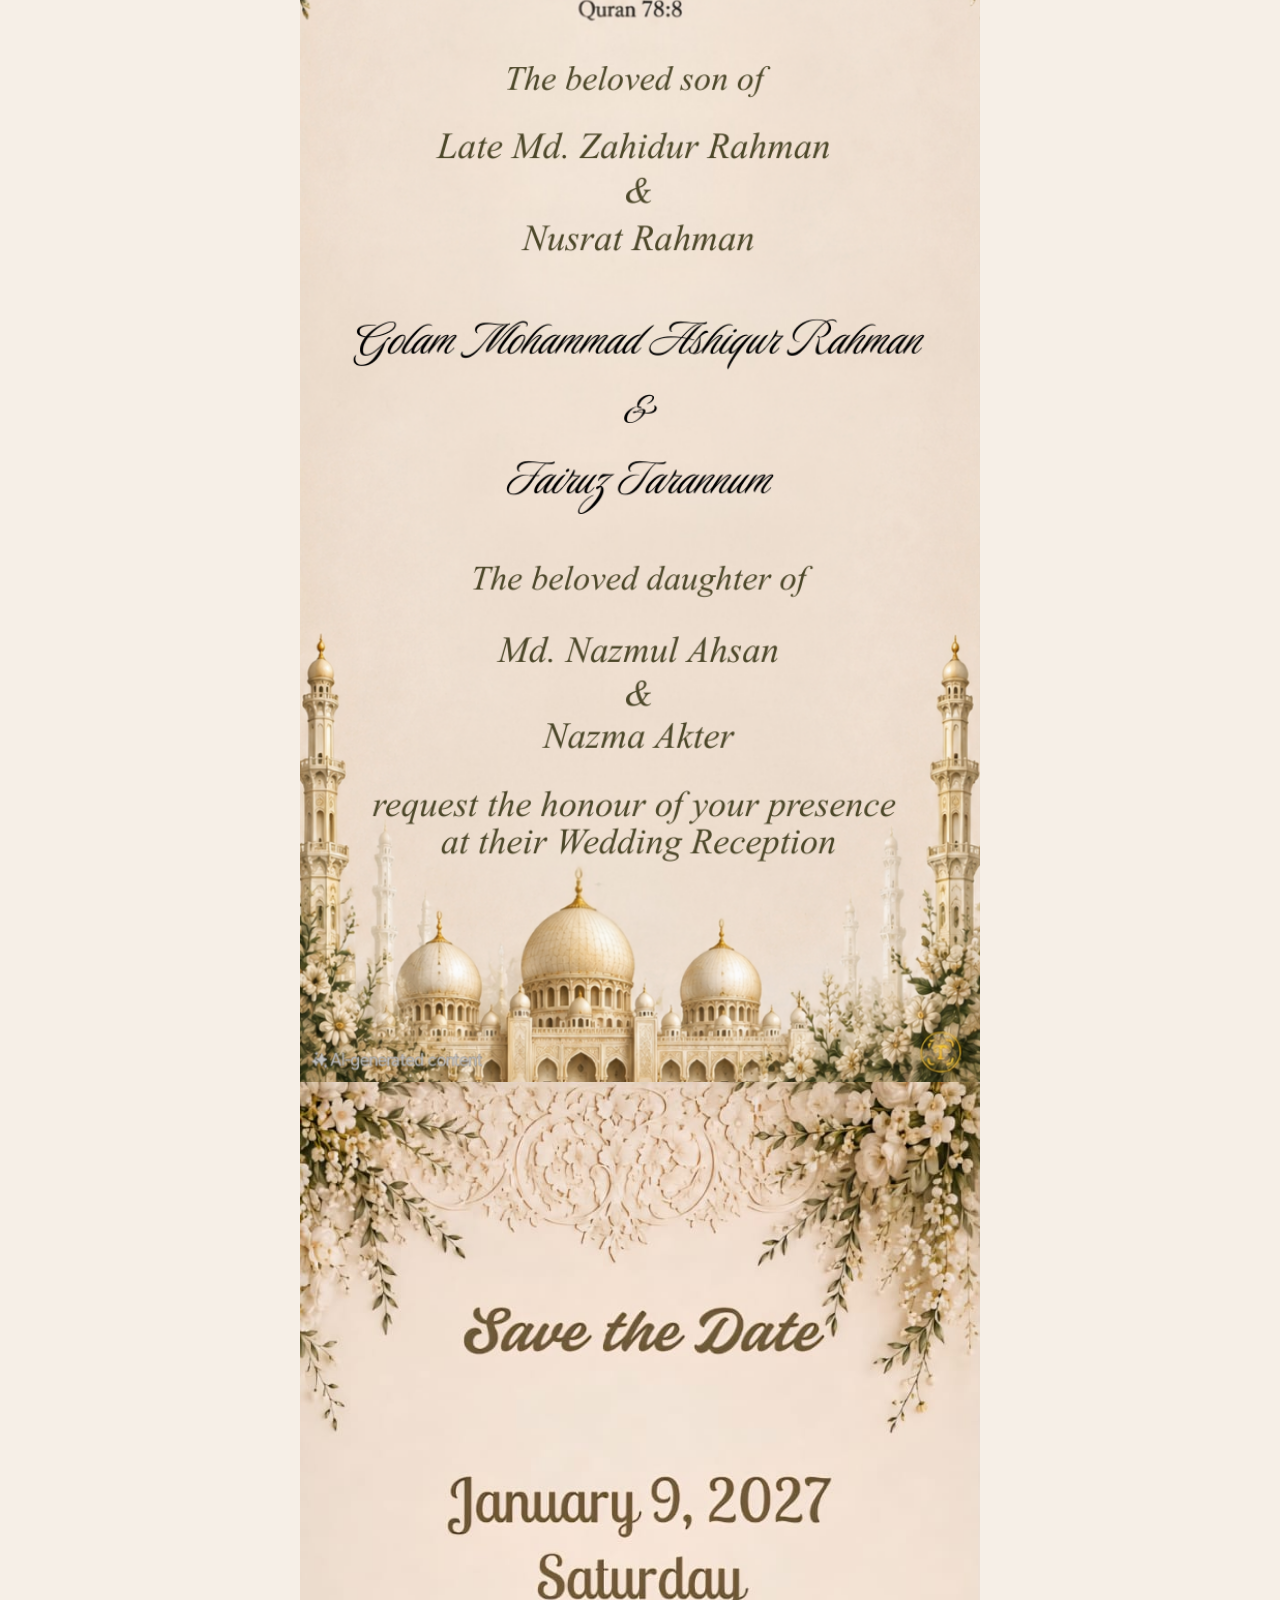
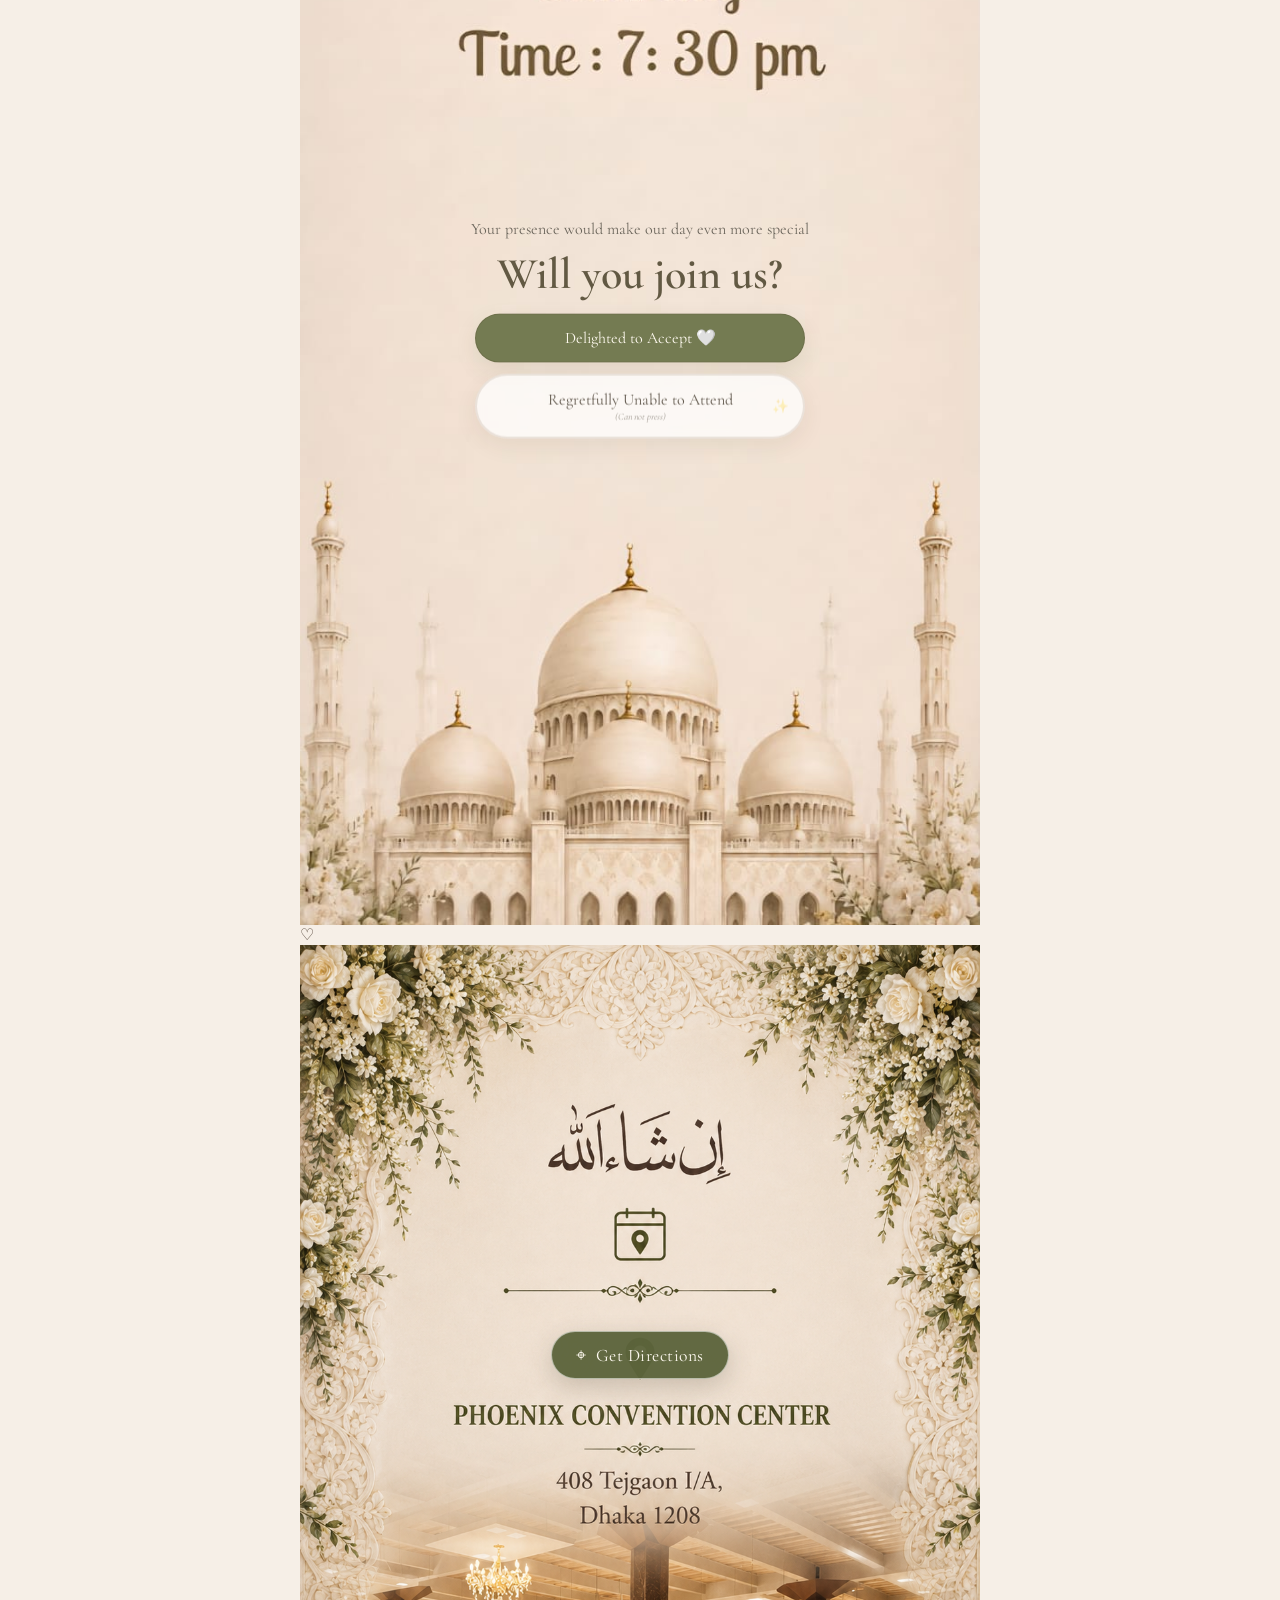
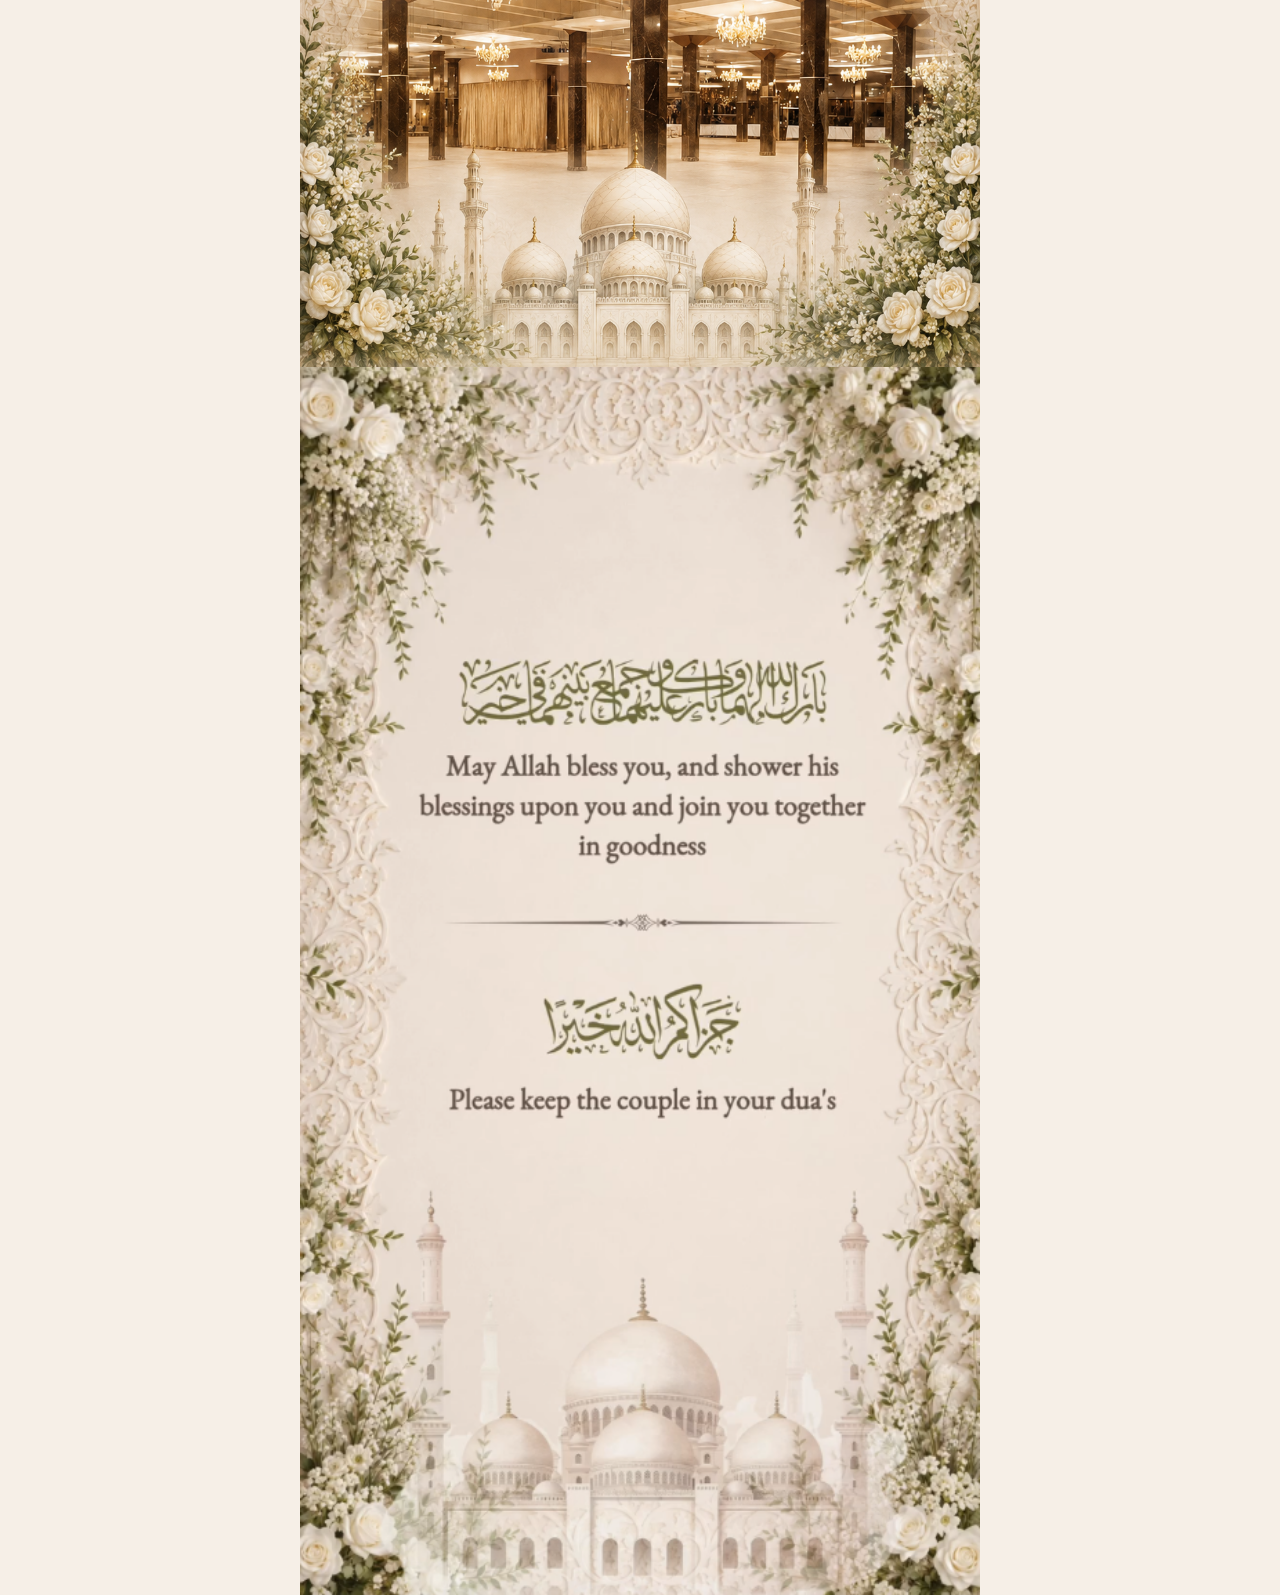
==== commit f88bf8f4: "fixed rsvp page" ====
--- a/index.html
+++ b/index.html
@@ -105,44 +105,6 @@
       pointer-events: none;
     }
     
-    /* ===============================
-       IN-APP BROWSER REDIRECT OVERLAY
-       =============================== */
-    #browserRedirect {
-      position: fixed;
-      inset: 0;
-      z-index: 99999;
-      background: #f6efe7;
-      display: none; /* Hidden by default, shown by JS if needed */
-      place-items: center;
-      text-align: center;
-      padding: 30px;
-      color: #4f4034;
-      font-family: "Cormorant Garamond", Georgia, serif;
-    }
-    #browserRedirect > div {
-      width: min(90%, 340px);
-    }
-    #browserRedirect h2 {
-      color: #697047;
-      font-size: 2rem;
-      margin-bottom: 12px;
-    }
-    #browserRedirect p {
-      line-height: 1.5;
-      margin-bottom: 25px;
-    }
-    #openExternal {
-      display: inline-block;
-      padding: 13px 28px;
-      border-radius: 999px;
-      background: #697047;
-      color: #fffaf0;
-      text-decoration: none;
-      font-size: 1rem;
-      box-shadow: 0 8px 20px rgba(70, 60, 40, .15);
-    }
-    
     .scroll-site {
       max-width: 680px;
       margin: 0 auto;
@@ -509,28 +471,6 @@
   </style>
 </head>
 <body>
-
-<!-- ===================================================== -->
-<!-- IN-APP BROWSER REDIRECT OVERLAY (Shown only if needed) -->
-<!-- ===================================================== -->
-<div id="browserRedirect">
-  <div>
-    <h2>Open your invitation 🤍</h2>
-    <p>
-      For the best experience, please open the invitation
-      in Safari or your default browser.
-    </p>
-    <a
-      id="openExternal"
-      href="https://arshik.vercel.app/"
-      target="_blank"
-      rel="noopener"
-    >
-      Open Invitation
-    </a>
-  </div>
-</div>
-
 <div class="opening" id="opening">
   <div class="stage">
     <video id="inviteVideo" playsinline preload="auto" muted>
@@ -565,7 +505,7 @@
       
       <!-- RSVP OVERLAY ON TOP OF IMAGE -->
       <div class="rsvp-overlay">
-        <div class="small-arabic">بِسْمِ اللَّهِ</div>
+
         <p class="eyebrow">Your presence would make our day even more special</p>
         <h2>Will you join us?</h2>
         <div class="rsvp-buttons" id="rsvpButtons">
@@ -636,53 +576,33 @@
 }
 
 // ===============================
-// DETECT IN-APP BROWSERS & SHOW REDIRECT SCREEN
+// MERGED MESSENGER BEHAVIOR
+// iOS: Let it work in-app
+// Android: Redirect to Chrome
 // ===============================
 
 (function () {
   const ua = navigator.userAgent || navigator.vendor || window.opera;
-
-  const isMessenger =
-    ua.includes("FBAN") ||
-    ua.includes("FBAV") ||
-    ua.includes("FB_IAB") ||
-    ua.includes("FB4A") ||
-    ua.includes("Messenger");
-
-  const isInstagram = ua.includes("Instagram");
-  const isTikTok = ua.includes("TikTok");
-  const isLine = ua.includes("Line");
-  const isWeChat = ua.includes("MicroMessenger");
-
-  const isInAppBrowser =
-    isMessenger ||
-    isInstagram ||
-    isTikTok ||
-    isLine ||
-    isWeChat;
-
-  if (!isInAppBrowser) {
+  const isIOS = /iPhone|iPad|iPod/i.test(ua);
+  const isAndroid = /Android/i.test(ua);
+  const isMessenger = /FBAN|FBAV|FBIOS|Messenger/i.test(ua);
+
+  // iOS Messenger: Let it work inside the app
+  if (isIOS && isMessenger) {
+    console.log('iOS Messenger detected - invitation will work in-app');
     return;
   }
 
-  // Show the redirect screen with a real link for the user to tap
-  const redirectScreen = document.getElementById("browserRedirect");
-  if (redirectScreen) {
-    redirectScreen.style.display = "grid";
-  }
-
-  // For Android, we can still try an intent to open Chrome automatically
-  if (/Android/i.test(ua)) {
+  // Android Messenger: Redirect to Chrome browser
+  if (isAndroid && isMessenger) {
     const url = "https://arshik.vercel.app";
     const intentUrl =
       "intent://" +
       url.replace(/^https?:\/\//, "") +
       "#Intent;scheme=https;package=com.android.chrome;end";
-    // This will redirect Android users to Chrome automatically
     window.location.href = intentUrl;
-  }
-  // For iOS, we do NOT use any automatic redirect.
-  // The user must tap the "Open Invitation" link.
+    return;
+  }
 })();
 
 // ===============================
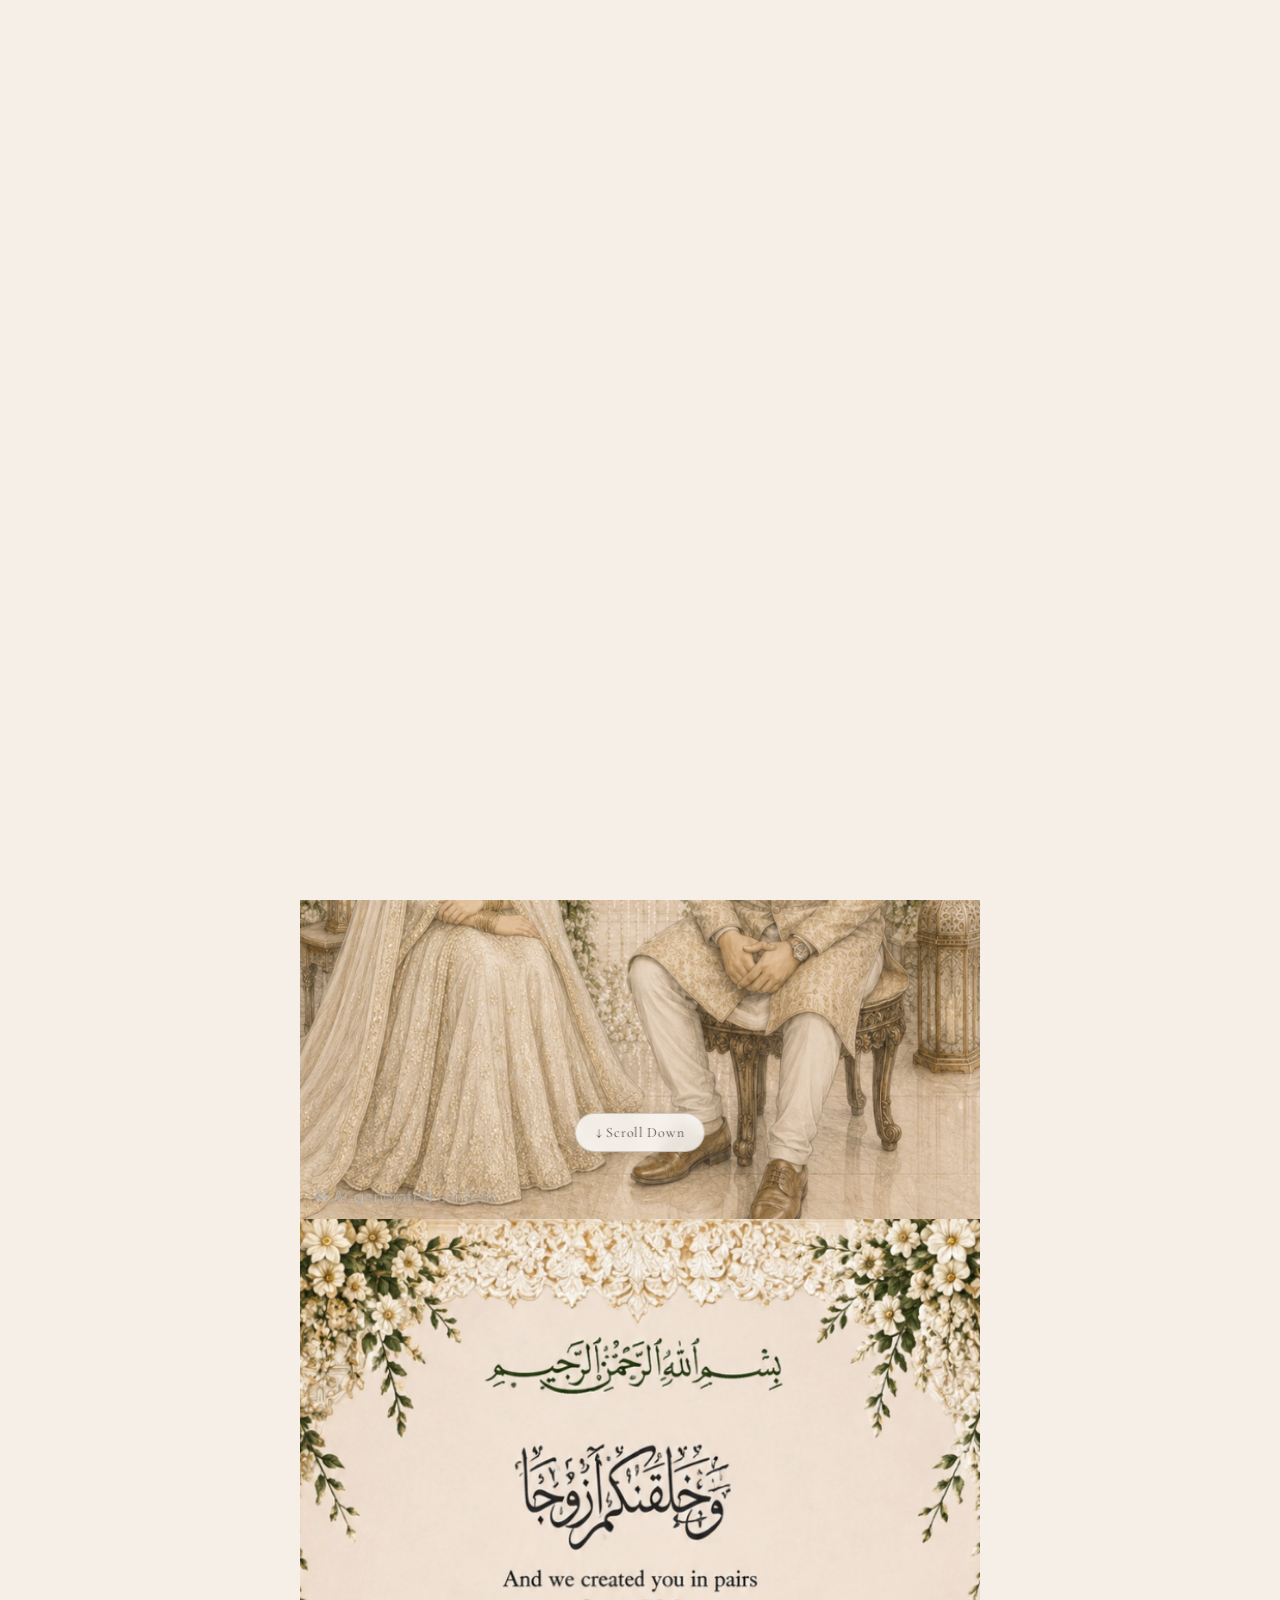
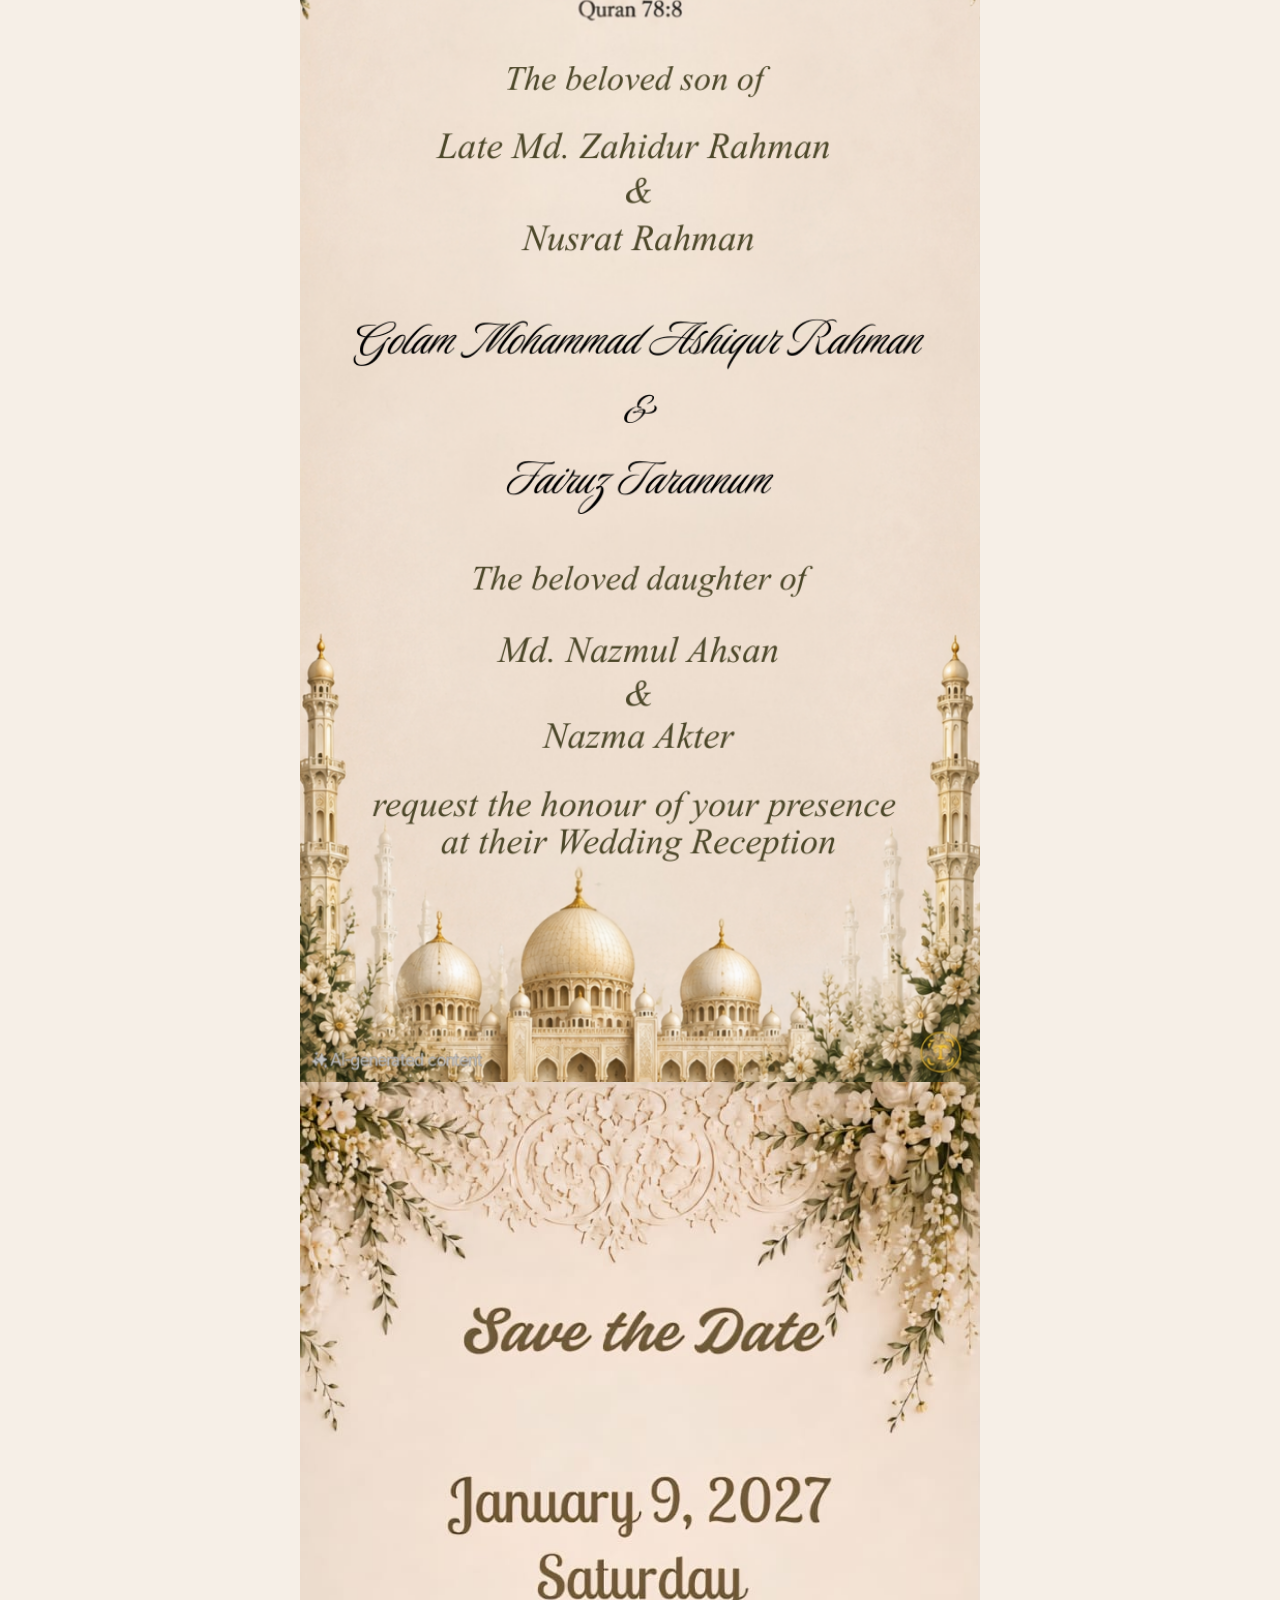
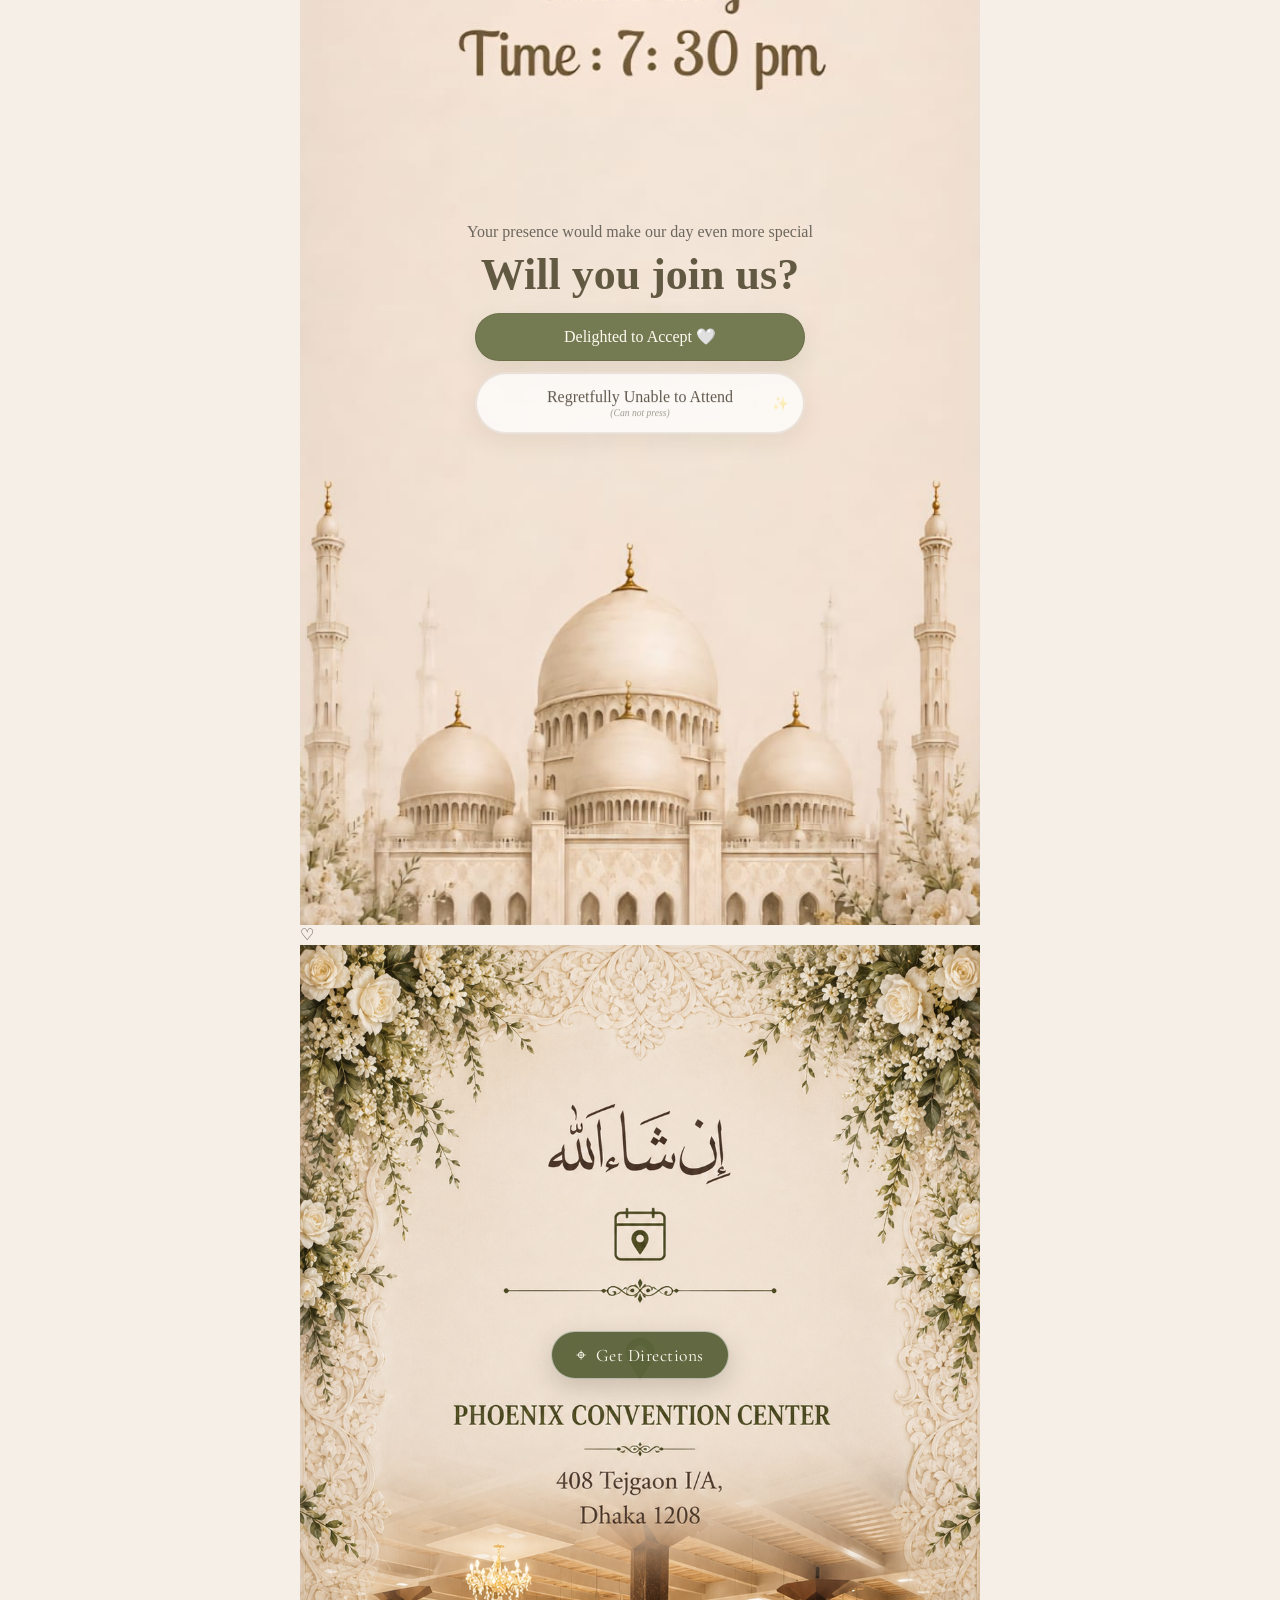
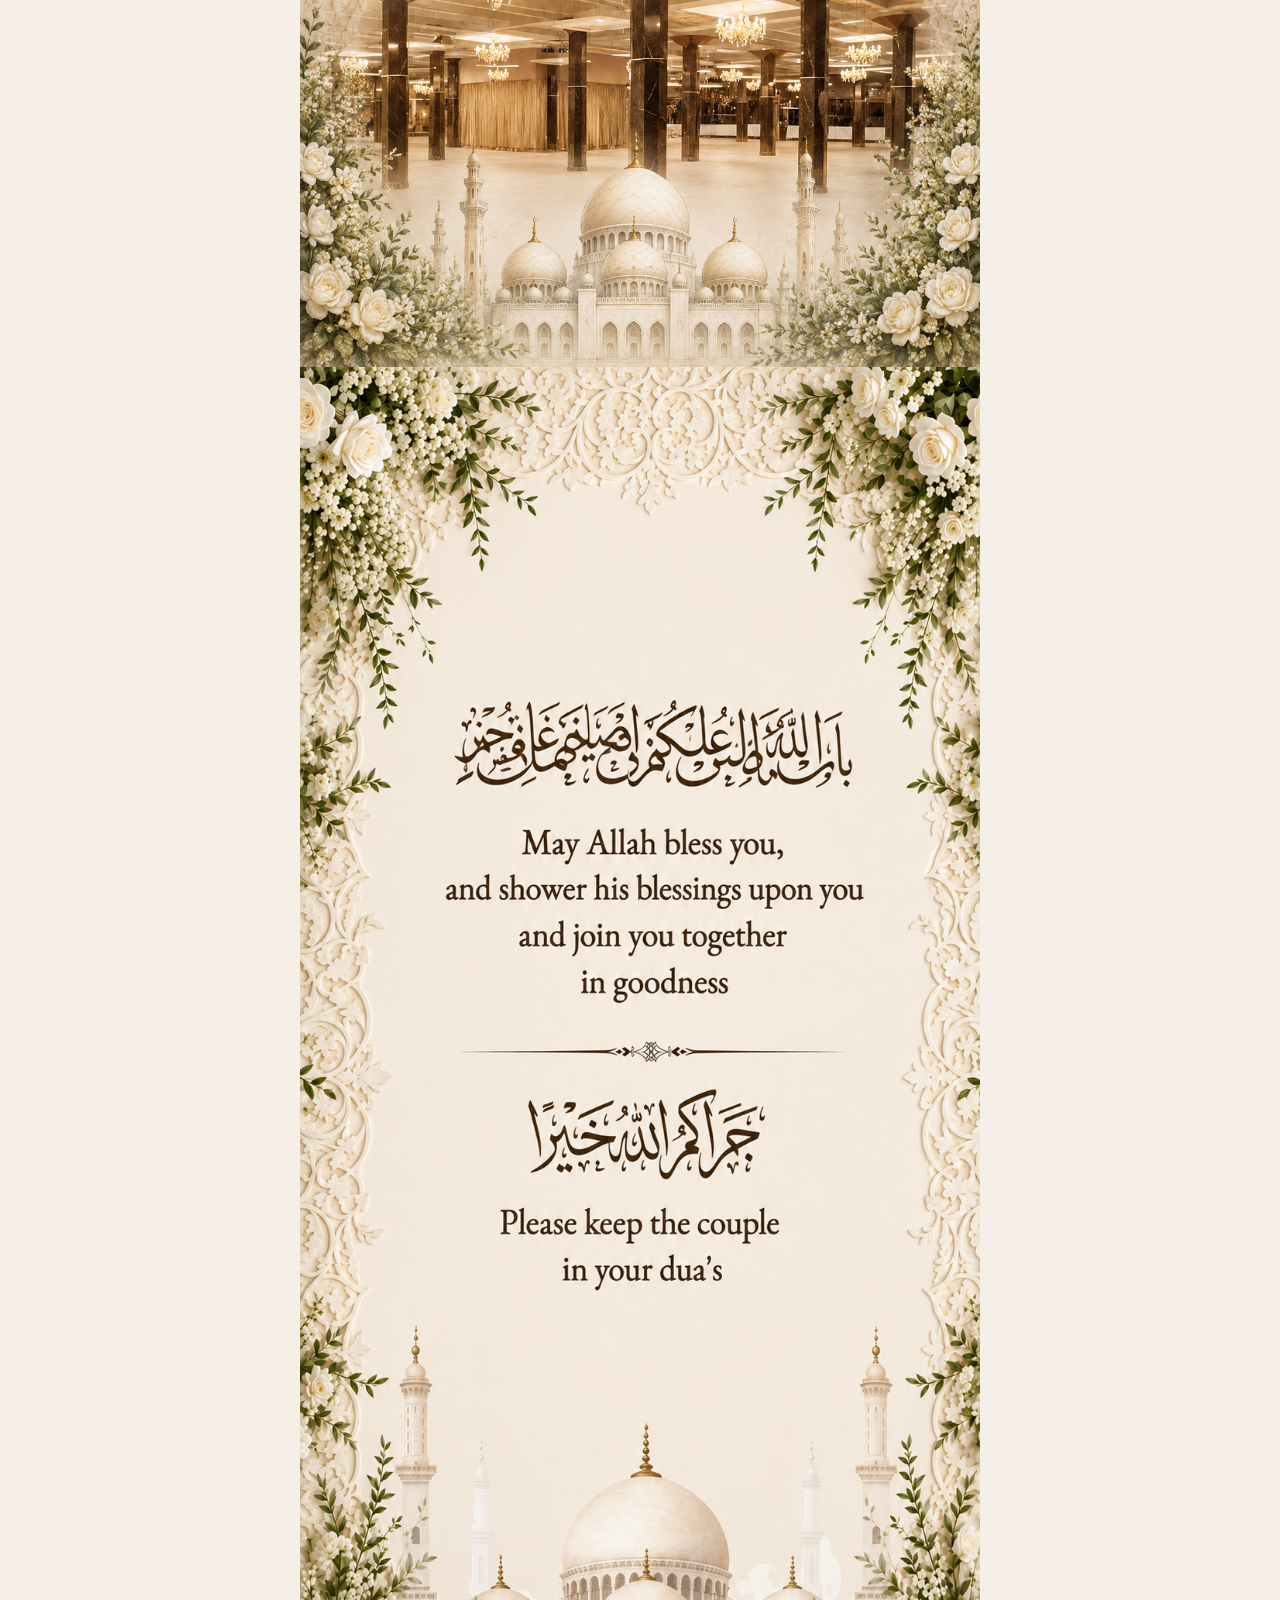
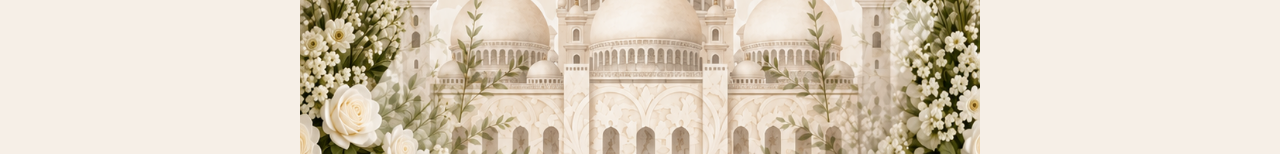
==== commit db85a351: "fixed last page and cursive" ====
--- a/index.html
+++ b/index.html
@@ -467,6 +467,20 @@
     }
     .music-control:active {
       transform: scale(.94);
+    }
+
+    /* ===============================
+       RSVP OVERLAY - CURSIVE TEXT
+       =============================== */
+
+    .rsvp-overlay .eyebrow,
+    .rsvp-overlay h2,
+    .rsvp-overlay .accept,
+    .rsvp-overlay .decline,
+    .rsvp-overlay .decline small,
+    .rsvp-overlay h3,
+    .rsvp-overlay .success-mark {
+      font-family: "Great Vibes", "Brush Script MT", cursive;
     }
   </style>
 </head>
@@ -505,7 +519,6 @@
       
       <!-- RSVP OVERLAY ON TOP OF IMAGE -->
       <div class="rsvp-overlay">
-
         <p class="eyebrow">Your presence would make our day even more special</p>
         <h2>Will you join us?</h2>
         <div class="rsvp-buttons" id="rsvpButtons">
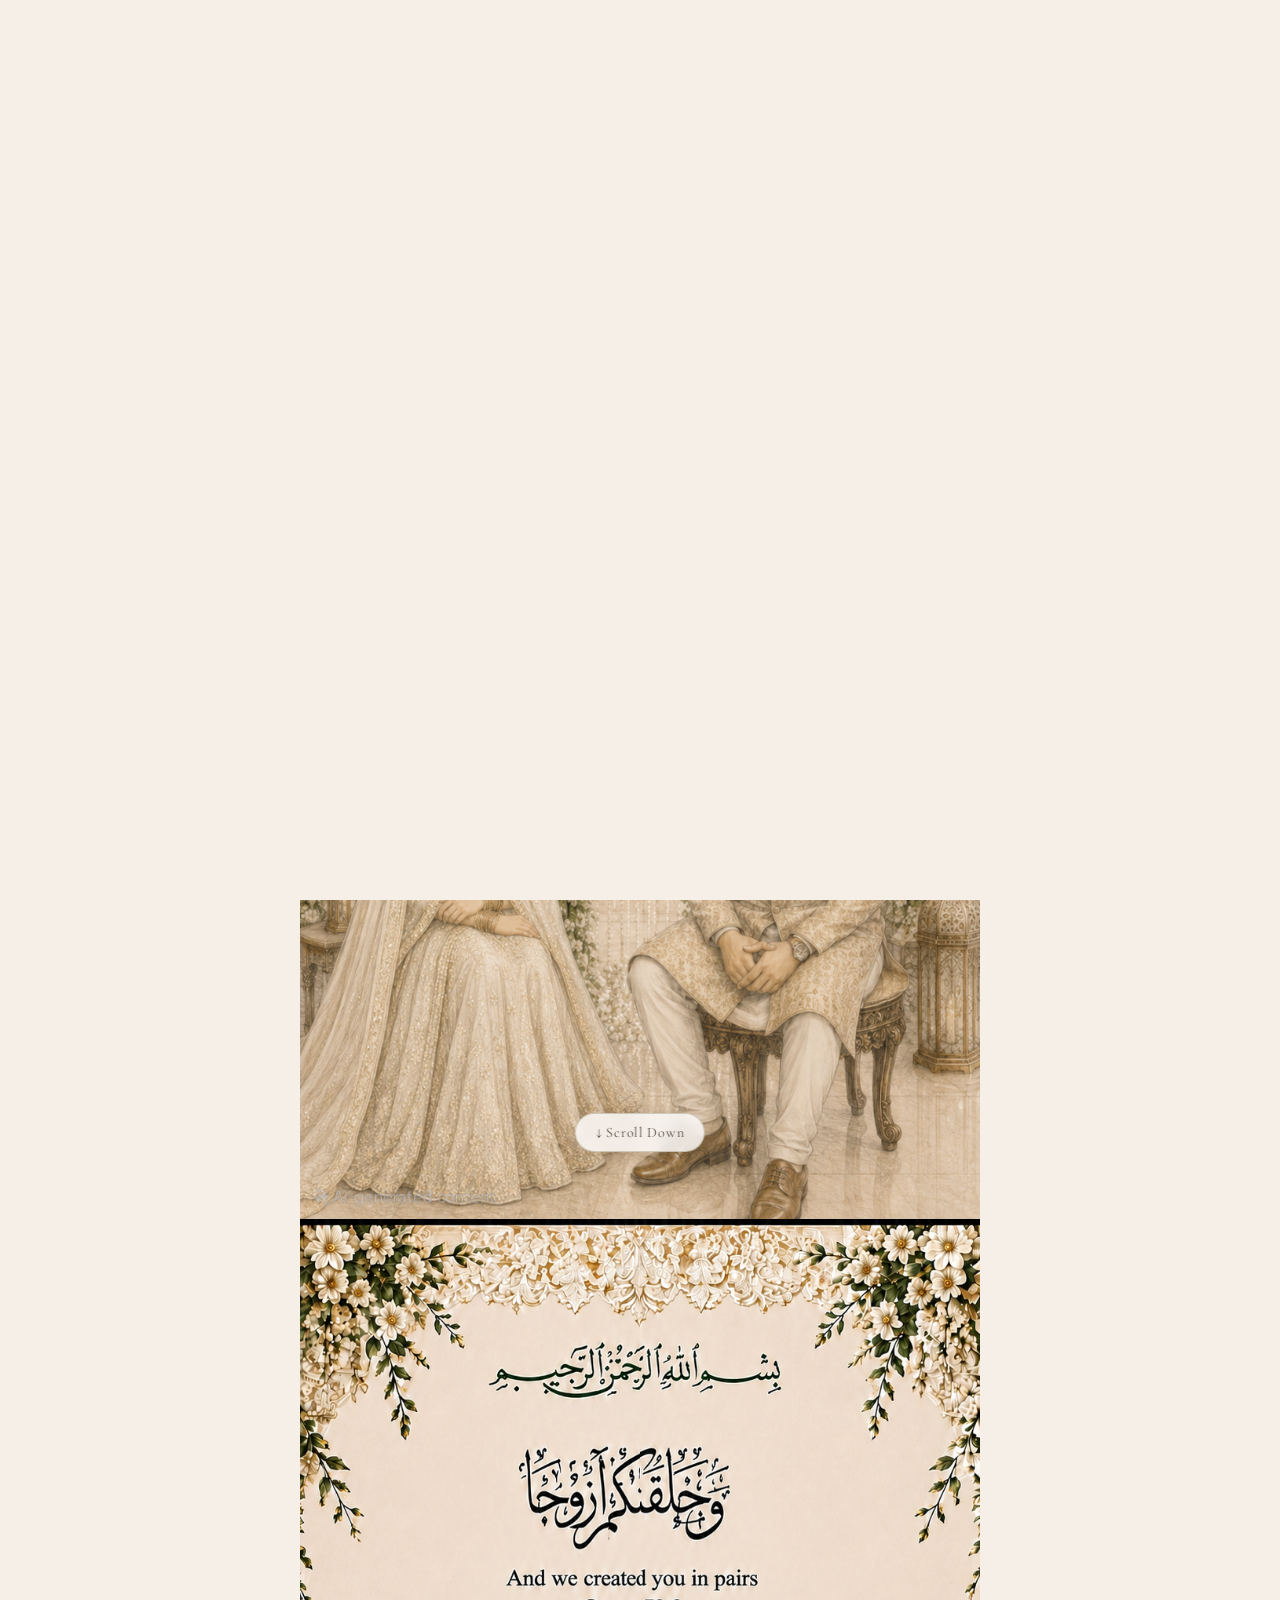
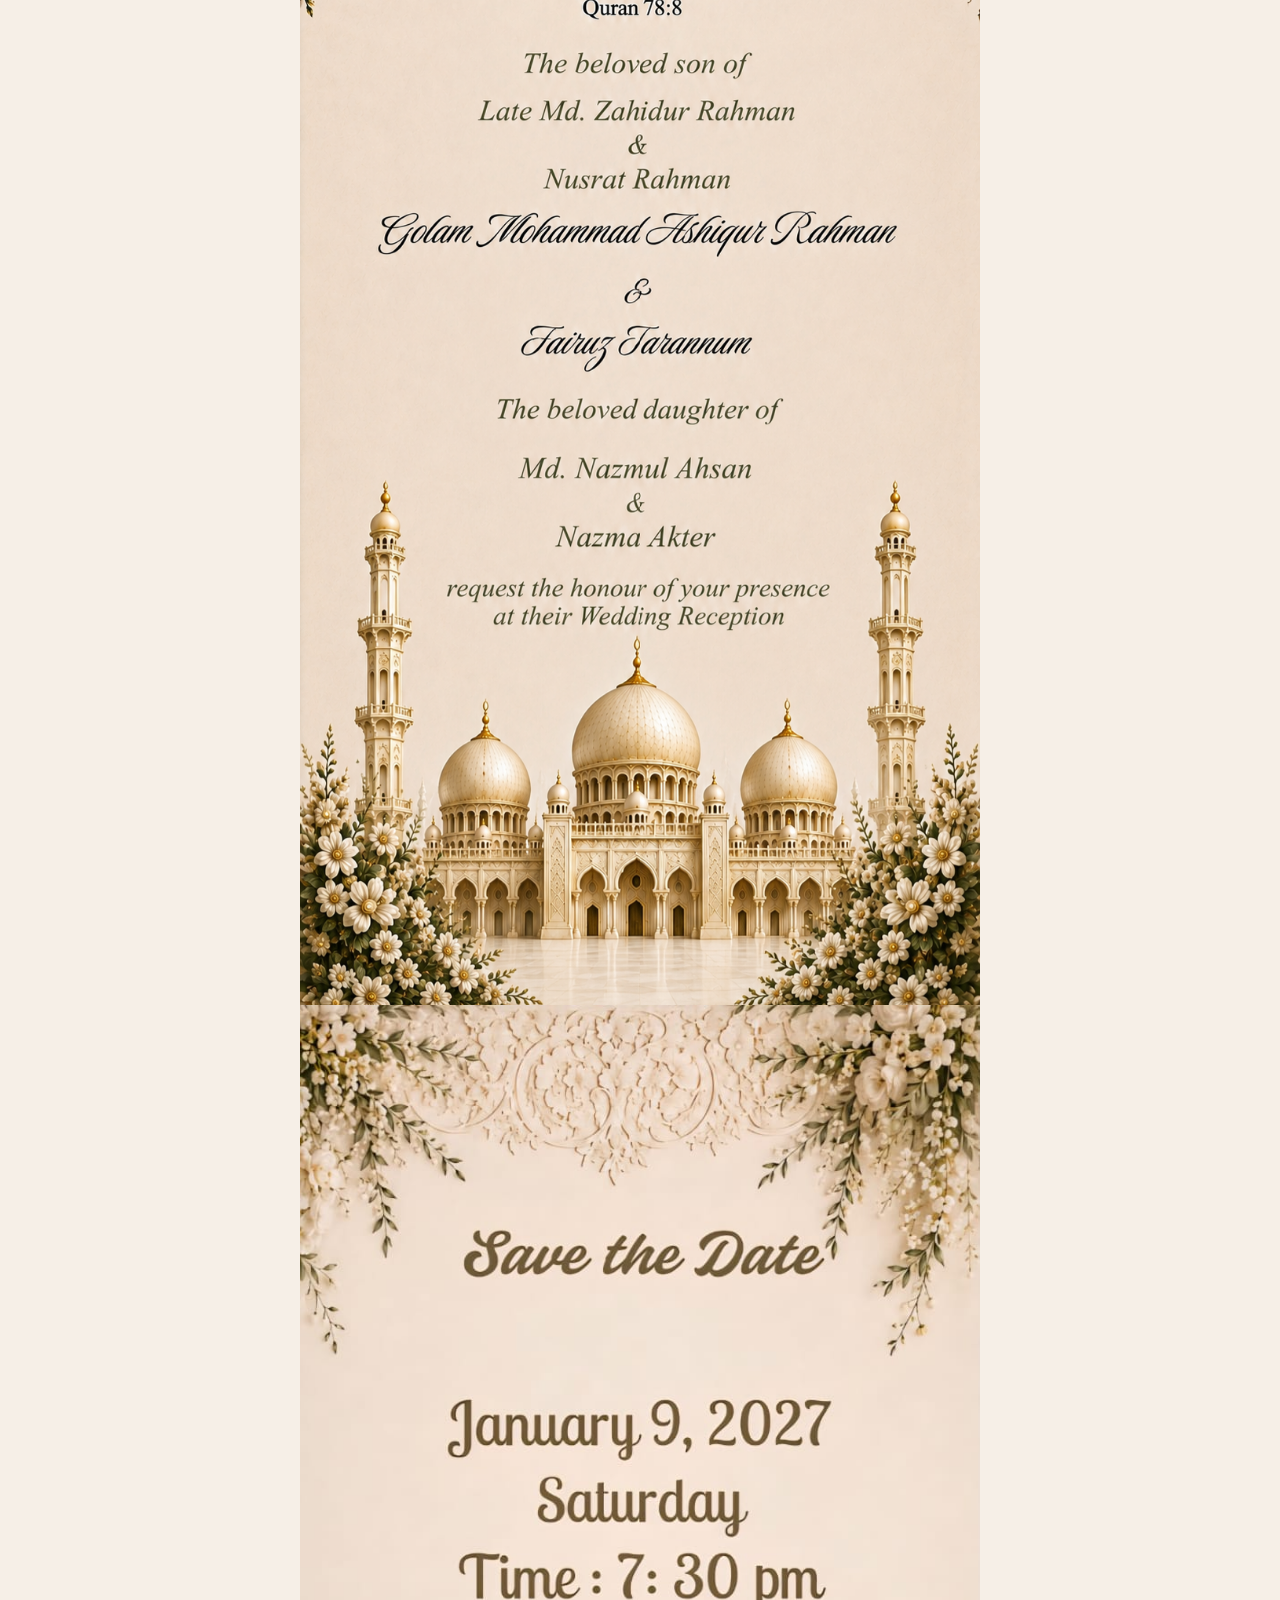
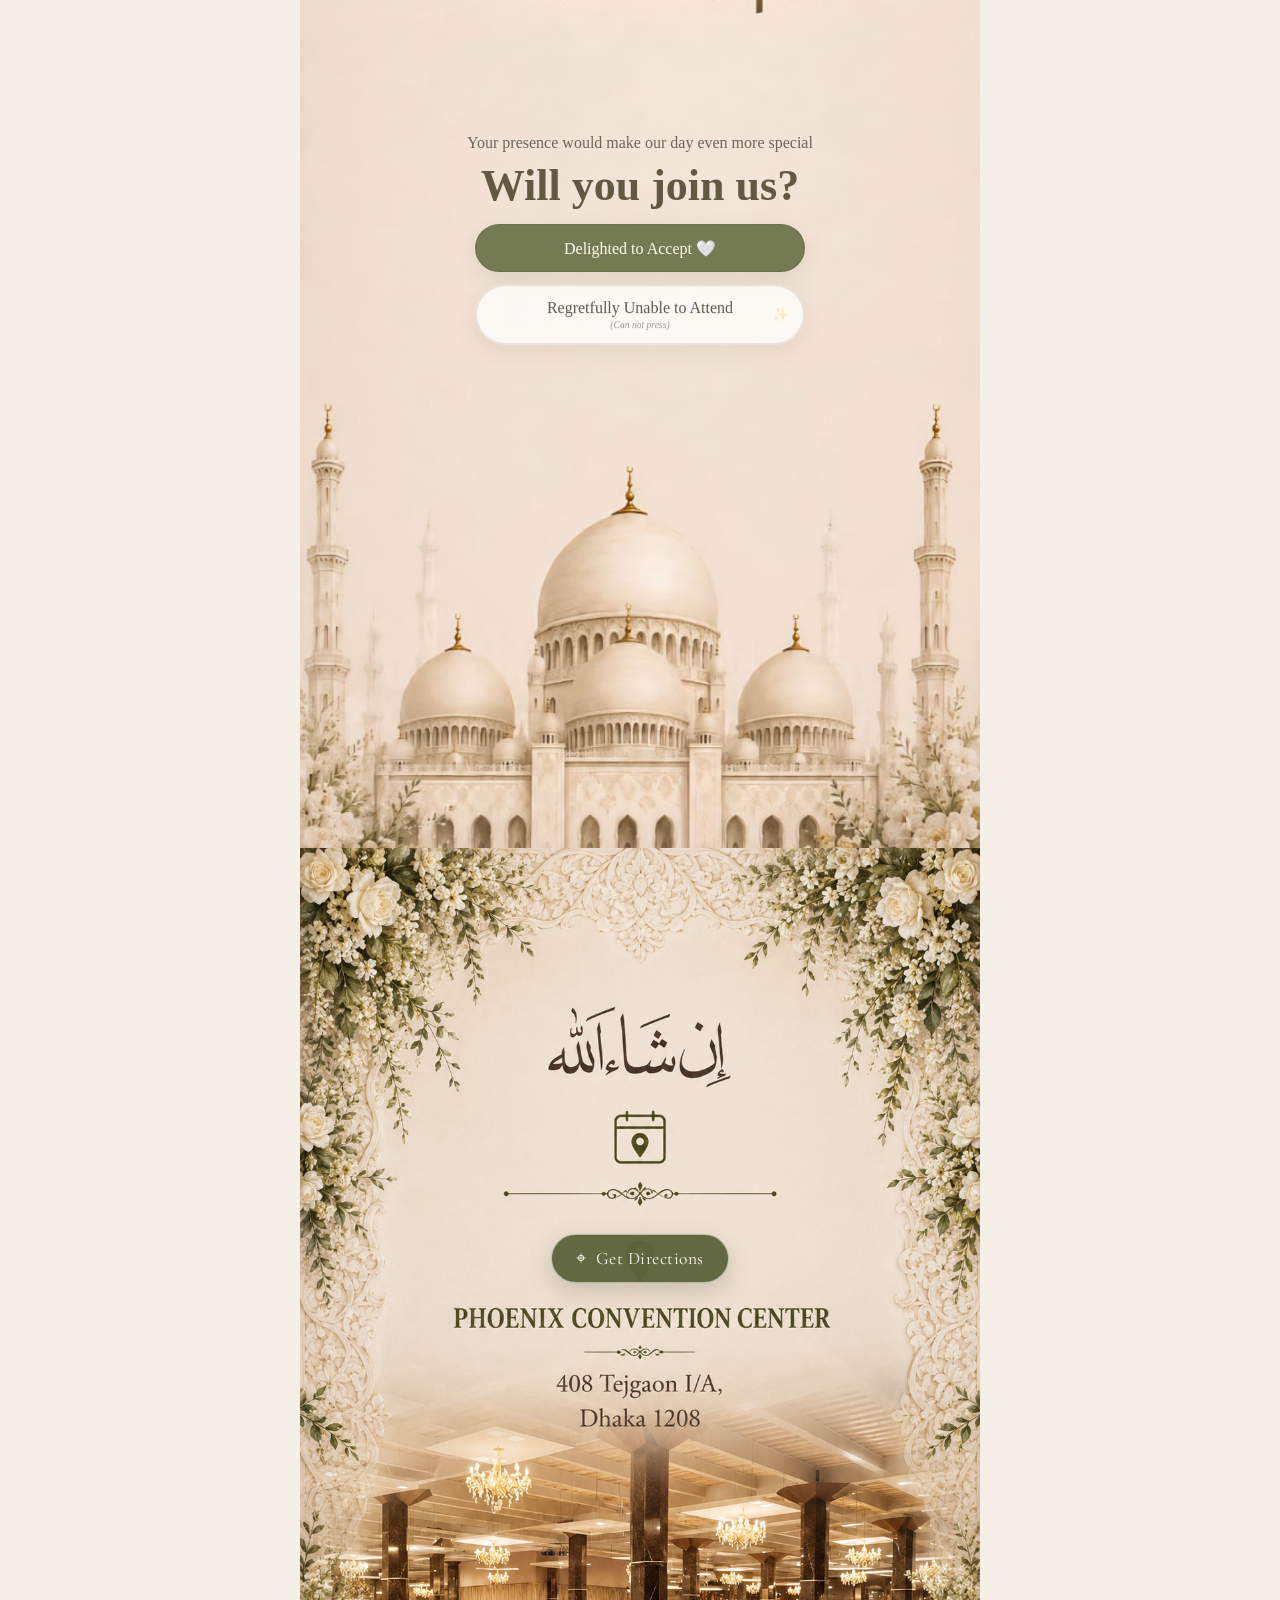
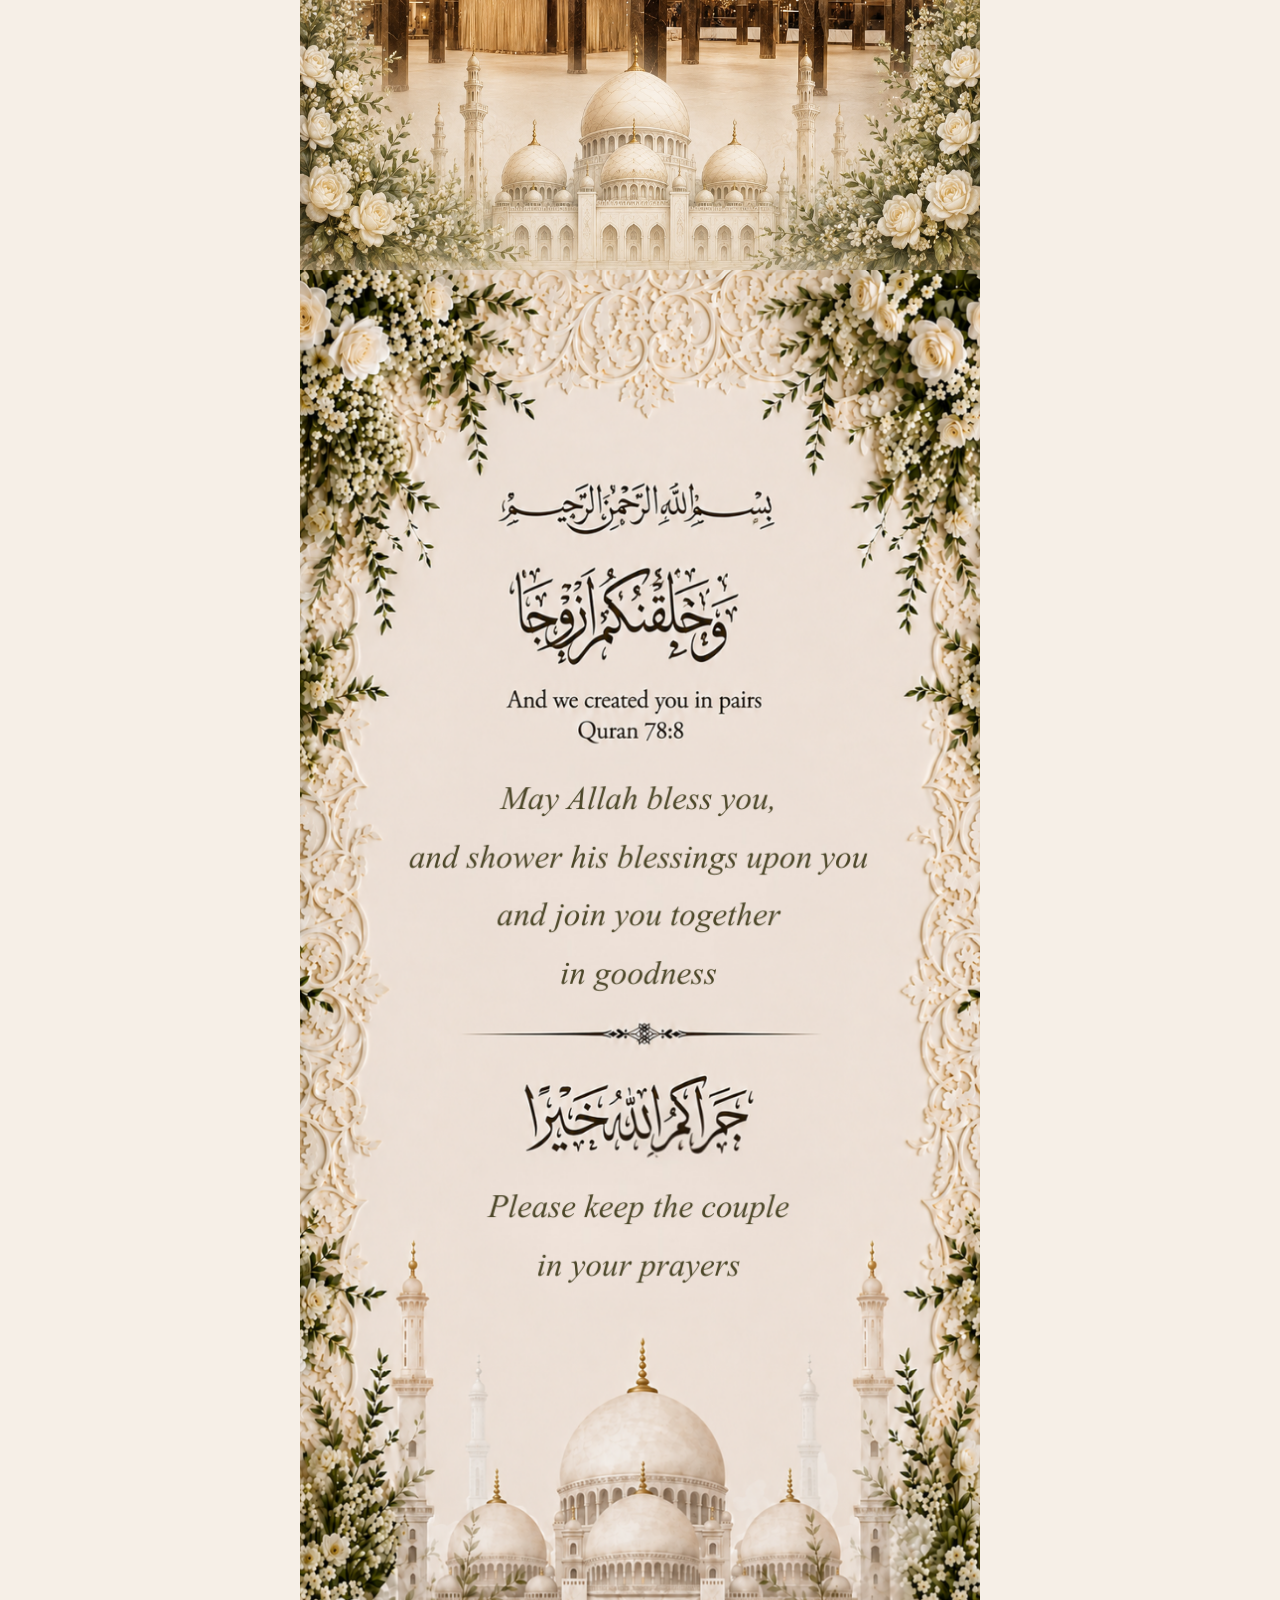
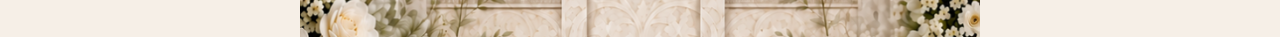
==== commit 5c8857e5: "heart remove, last page fix" ====
--- a/index.html
+++ b/index.html
@@ -5,7 +5,7 @@
   <meta name="viewport" content="width=device-width, initial-scale=1, viewport-fit=cover">
   <meta name="theme-color" content="#f5efe4">
   <meta property="og:url" content="https://arshik.vercel.app">
-  <title>Fairuz Tarannum & Golam Mohammad Ashiqur Rahman</title>
+  <title>Wedding Invitation of Fairuz and Ashiq</title>
   <link rel="preconnect" href="https://fonts.googleapis.com">
   <link rel="preconnect" href="https://fonts.gstatic.com" crossorigin>
   <link href="https://fonts.googleapis.com/css2?family=Cormorant+Garamond:wght@500;600&family=Great+Vibes&display=swap" rel="stylesheet">
@@ -515,7 +515,7 @@
   <section class="page image-page save-page" id="saveDate">
     <div class="save-wrap">
       <img src="assets/save-date.jpeg" alt="Save the Date — January 9, 2027">
-      <div class="date-heart" aria-hidden="true">♡</div>
+
       
       <!-- RSVP OVERLAY ON TOP OF IMAGE -->
       <div class="rsvp-overlay">
@@ -526,7 +526,6 @@
           <button class="decline" id="declineBtn">Regretfully Unable to Attend <small>(Can not press)</small></button>
         </div>
         <div class="rsvp-success" id="rsvpSuccess" hidden>
-          <div class="success-mark">✦</div>
           <h3>We can't wait to celebrate with you</h3>
         </div>
       </div>
@@ -712,13 +711,13 @@
     declineBtn.classList.add('attracted');
     declineBtn.classList.remove('idle');
     if (distance < 100 && declineHoverCount < 3) {
-      teaseEl.textContent = '😊 Trying to click me?';
+      teaseEl.textContent = ' Trying to click me?';
       teaseEl.style.opacity = '0.8';
     } else if (distance < 100 && declineHoverCount < 6) {
-      teaseEl.textContent = '😄 Nope! Say YES instead!';
+      teaseEl.textContent = ' Nope! Say YES instead!';
       teaseEl.style.opacity = '0.8';
     } else if (distance < 100 && declineHoverCount < 10) {
-      teaseEl.textContent = '😂 You\'re persistent!';
+      teaseEl.textContent = ' You\'re persistent!';
       teaseEl.style.opacity = '0.8';
     }
   } else {
@@ -743,14 +742,14 @@
   declineBtn.style.transition = 'transform 0.8s cubic-bezier(0.23, 1, 0.32, 1)';
   const smallText = declineBtn.querySelector('small');
   const messages = [
-    '🤭 You can\'t catch me!',
-    '😄 Nope! Not today!',
-    '😂 Keep trying!',
-    '✨ Almost there... not!',
-    '🤭 You\'re so persistent!',
-    '💖 Just say YES already!',
-    '😘 I\'m too fast for you!',
-    '🎊 Give up and click ACCEPT!'
+    ' You can\'t catch me!',
+    ' Nope! Not today!',
+    ' Keep trying!',
+    ' Almost there... not!',
+    ' You\'re so persistent!',
+    ' Just say YES already!',
+    ' I\'m too fast for you!',
+    ' Give up and click ACCEPT!'
   ];
   const msgIndex = Math.min(declineHoverCount - 1, messages.length - 1);
   const currentMsg = messages[msgIndex] || messages[messages.length - 1];
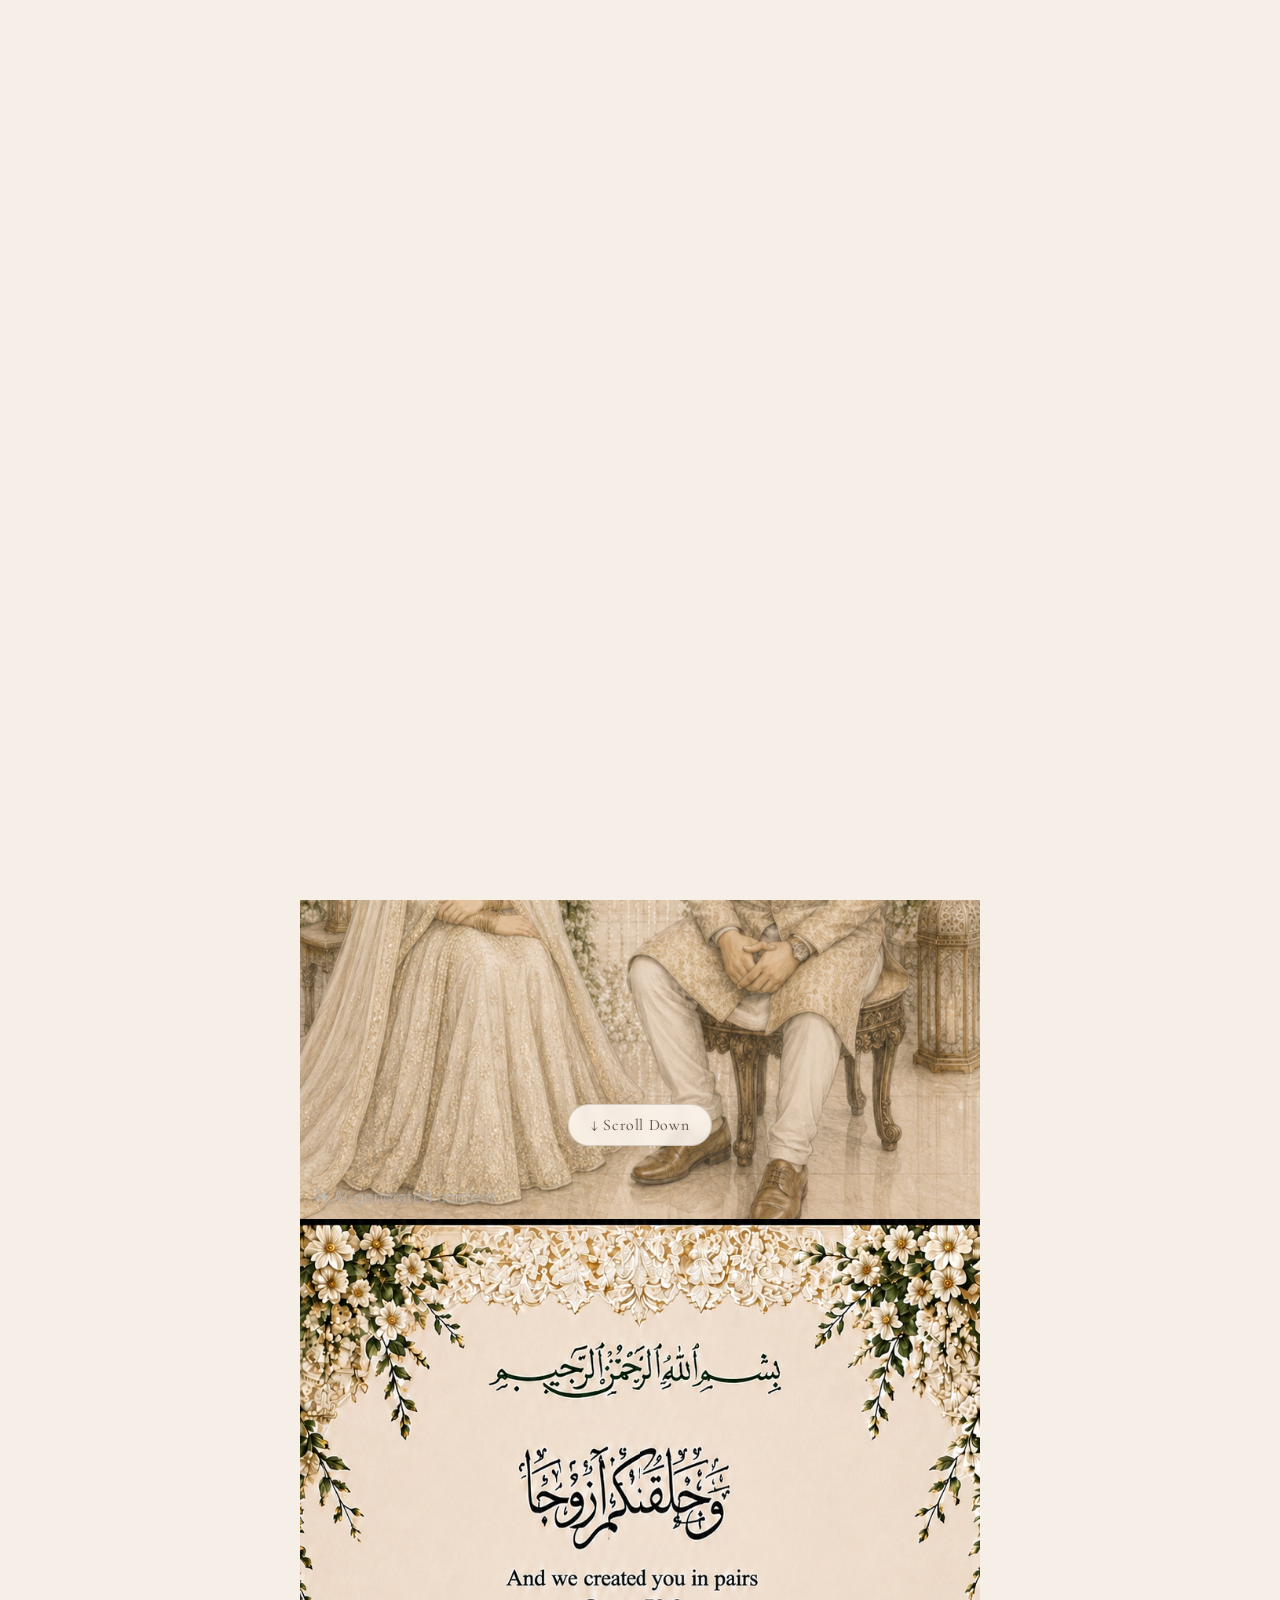
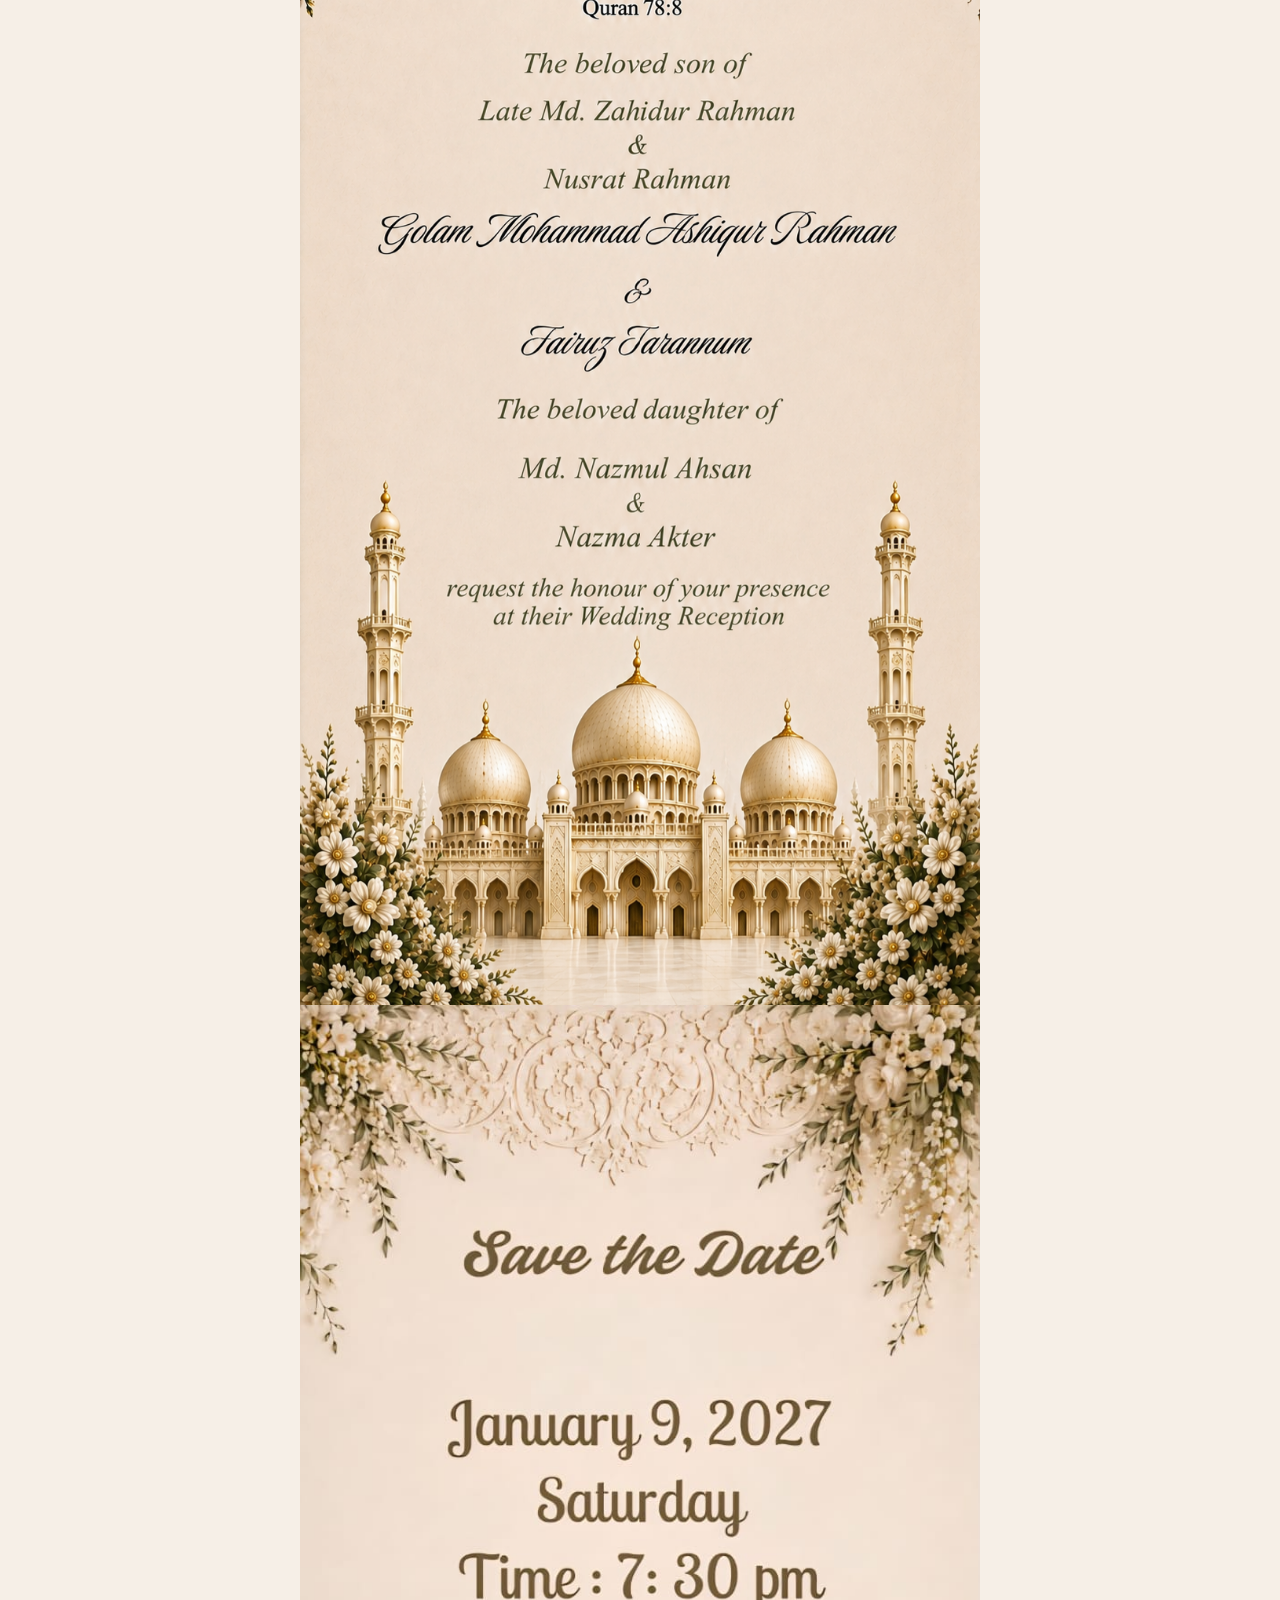
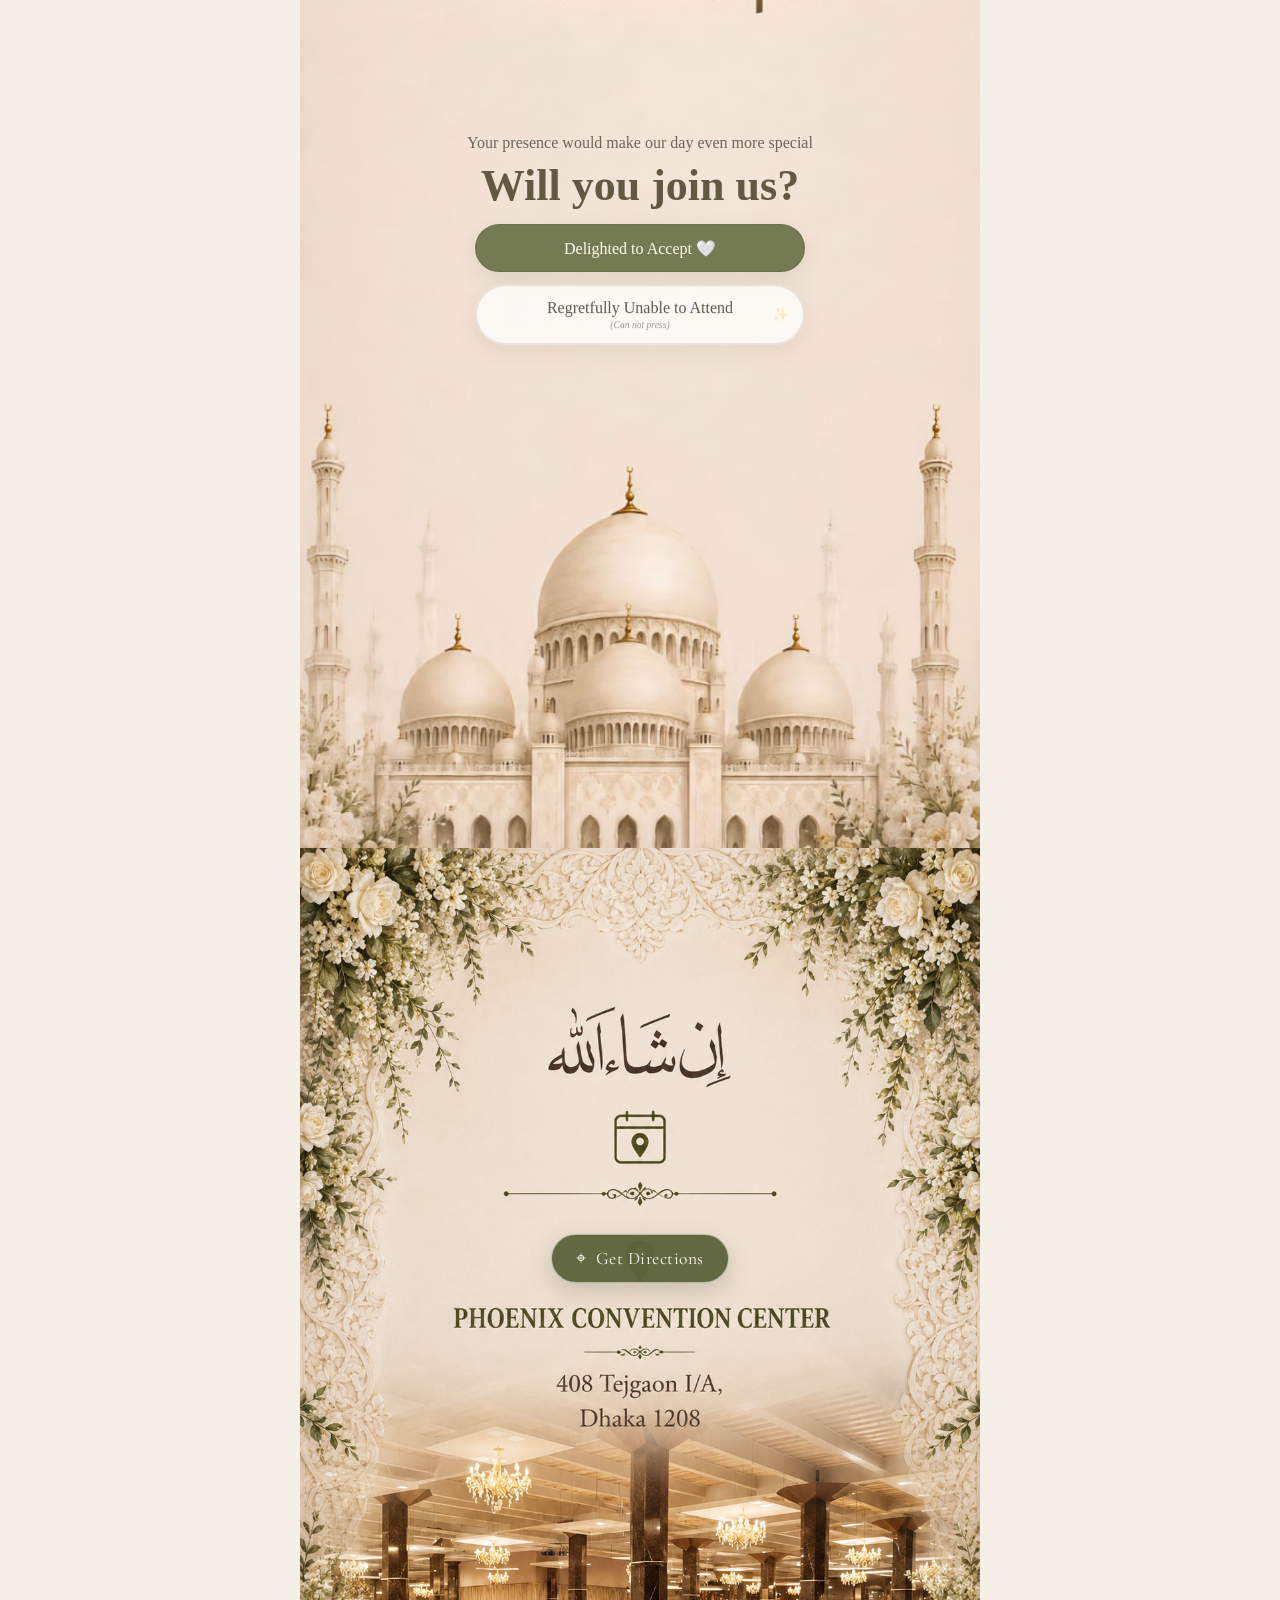
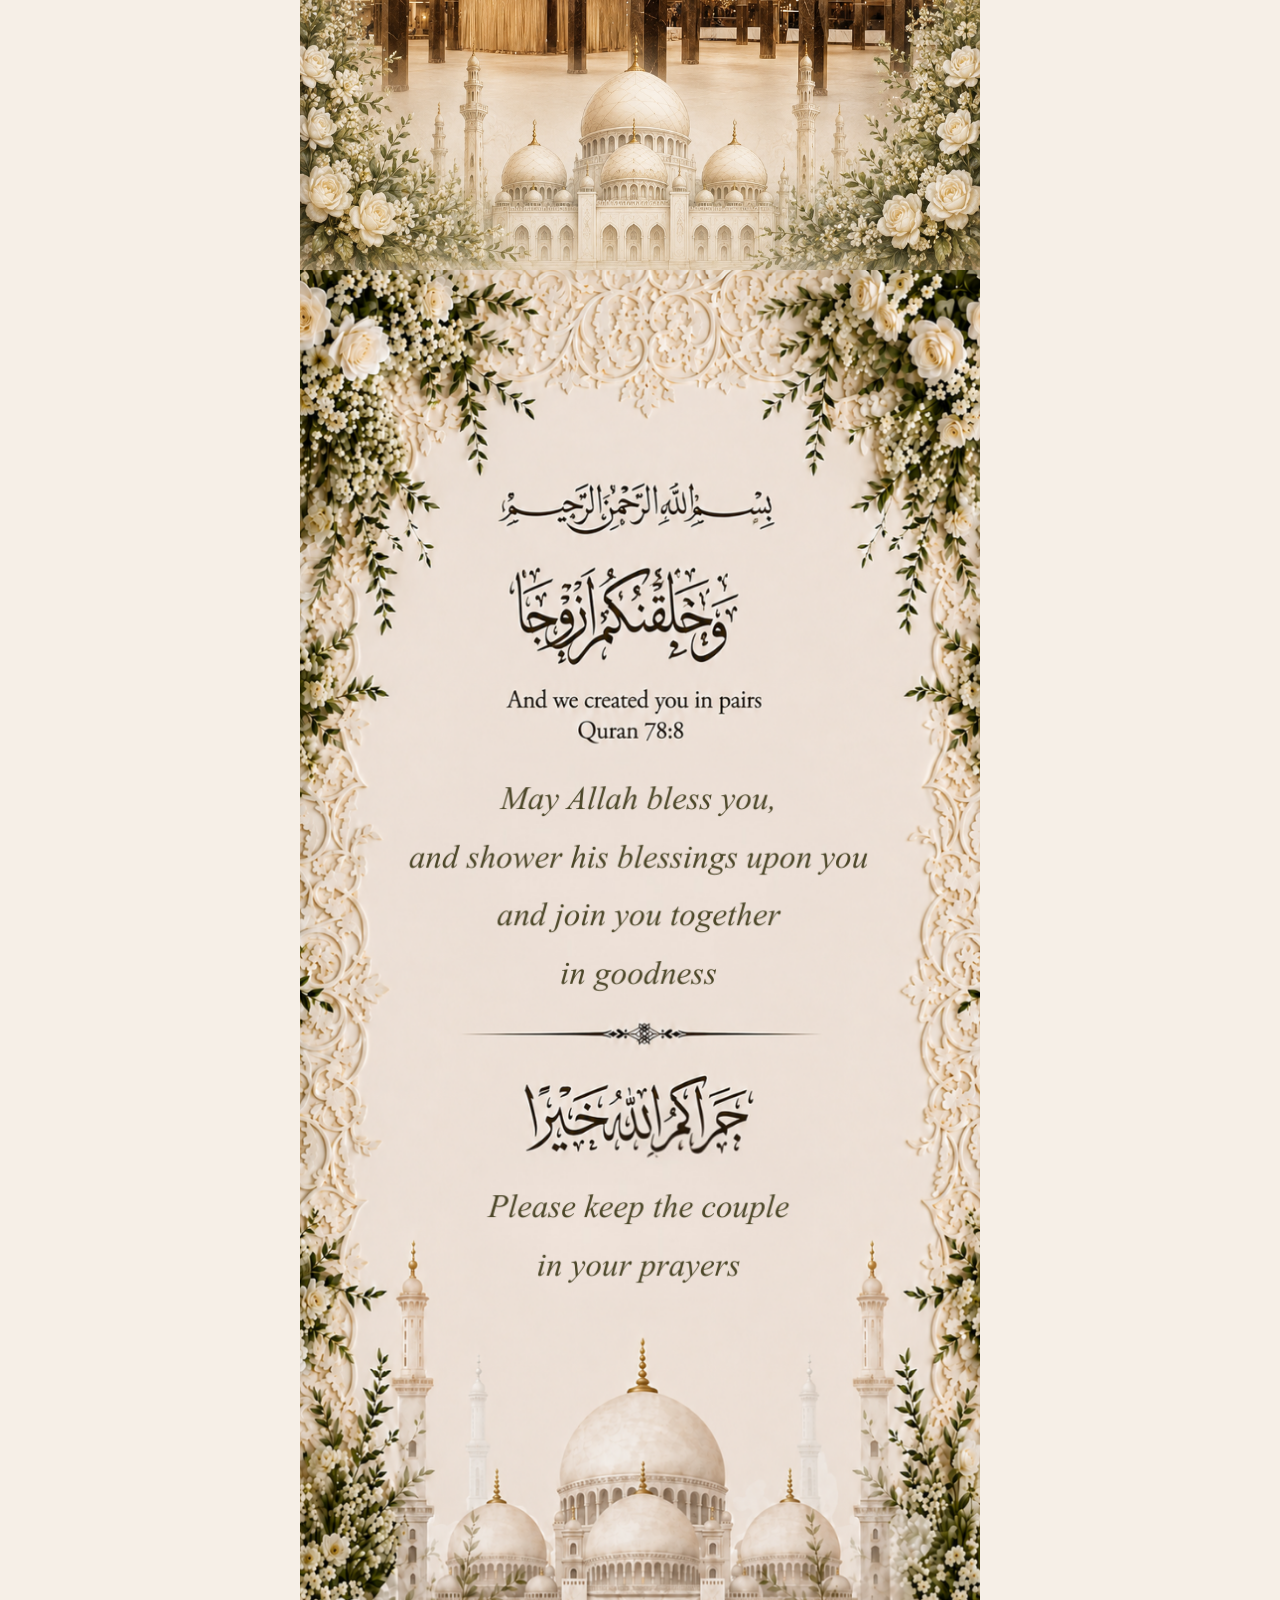
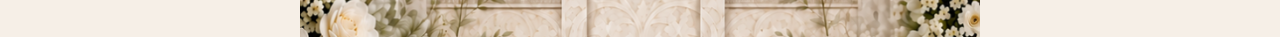
==== commit 48435d90: "pop up fixed, crop stuff fixed but checking needed" ====
--- a/index.html
+++ b/index.html
@@ -58,8 +58,9 @@
       inset: 0;
       width: 100%;
       height: 100%;
-      object-fit: fill;
+      object-fit: contain; /* Changed from fill */
       display: block;
+      background: #f6efe7;
     }
     #sealButton {
       position: absolute;
@@ -117,12 +118,15 @@
       position: relative;
       overflow: hidden;
       width: 100%;
+      background: var(--ivory);
     }
     .image-page {
       display: grid;
       place-items: center;
       background: var(--ivory);
     }
+    
+    /* FIX: Changed all object-fit from cover to contain */
     .image-page > img,
     .image-wrap > img,
     .save-wrap > img,
@@ -130,21 +134,24 @@
     .final-wrap > img {
       width: 100%;
       height: 100%;
-      object-fit: cover;
+      object-fit: contain; /* Was: cover */
       display: block;
+      background: var(--ivory);
     }
     .image-wrap {
       position: relative;
       width: 100%;
       height: 100%;
       overflow: hidden;
+      background: var(--ivory);
     }
     .image-wrap > img {
       width: 100%;
       height: 100%;
-      object-fit: cover;
+      object-fit: contain; /* Was: cover */
       object-position: center;
       display: block;
+      background: var(--ivory);
     }
     .nikah-name-cover {
       position: absolute;
@@ -185,12 +192,14 @@
       position: relative;
       width: 100%;
       height: 100%;
+      background: var(--ivory);
     }
     .venue-wrap > img {
       width: 100%;
       height: 100%;
-      object-fit: cover;
+      object-fit: contain; /* Was: cover */
       display: block;
+      background: var(--ivory);
     }
     .map-button {
       position: absolute;
@@ -364,29 +373,6 @@
       opacity: 1;
       transform: translateY(-50%) scale(1.2) rotate(-20deg);
     }
-    .decline-tease {
-      position: absolute;
-      top: -38px;
-      left: 50%;
-      transform: translateX(-50%);
-      font-size: 0.7rem;
-      color: #a88b58;
-      opacity: 0;
-      transition: all 0.6s cubic-bezier(0.23, 1, 0.32, 1);
-      white-space: nowrap;
-      font-style: italic;
-      pointer-events: none;
-      background: rgba(255, 250, 245, 0.9);
-      padding: 4px 12px;
-      border-radius: 12px;
-      border: 1px solid rgba(168, 139, 88, 0.2);
-      backdrop-filter: blur(4px);
-    }
-    .decline:hover + .decline-tease,
-    .decline:focus + .decline-tease {
-      opacity: 0.9;
-      transform: translateX(-50%) translateY(-4px);
-    }
     .rsvp-success {
       animation: rise .7s ease both;
     }
@@ -422,8 +408,9 @@
     .final-wrap > img {
       width: 100%;
       height: 100%;
-      object-fit: cover;
+      object-fit: contain; /* Was: cover */
       display: block;
+      background: var(--ivory);
     }
     .photo-overlay {
       position: absolute;
@@ -469,10 +456,7 @@
       transform: scale(.94);
     }
 
-    /* ===============================
-       RSVP OVERLAY - CURSIVE TEXT
-       =============================== */
-
+    /* RSVP OVERLAY - CURSIVE TEXT */
     .rsvp-overlay .eyebrow,
     .rsvp-overlay h2,
     .rsvp-overlay .accept,
@@ -481,6 +465,32 @@
     .rsvp-overlay h3,
     .rsvp-overlay .success-mark {
       font-family: "Great Vibes", "Brush Script MT", cursive;
+    }
+
+    .scroll-down {
+      position: absolute;
+      bottom: 6%;
+      left: 50%;
+      transform: translateX(-50%);
+      z-index: 10;
+    }
+    .scroll-down button {
+      background: rgba(255, 250, 244, 0.85);
+      border: 1px solid rgba(80, 70, 50, 0.2);
+      border-radius: 999px;
+      padding: 10px 22px;
+      font-family: "Cormorant Garamond", serif;
+      font-size: 1rem;
+      color: #4f4034;
+      backdrop-filter: blur(4px);
+      cursor: pointer;
+      transition: transform 0.2s ease, background 0.2s ease;
+      box-shadow: 0 4px 15px rgba(0,0,0,0.05);
+      letter-spacing: 0.04em;
+    }
+    .scroll-down button:active {
+      transform: scale(0.94);
+      background: rgba(255, 250, 244, 0.95);
     }
   </style>
 </head>
@@ -496,7 +506,7 @@
 </div>
 <div class="scroll-site" id="scrollSite">
   
-  <!-- NIKKAH PAGE - SCROLL DOWN BUTTON ONLY HERE -->
+  <!-- NIKKAH PAGE -->
   <section class="page image-page nikah-page" id="nikah">
     <div class="image-wrap">
       <img src="assets/nikah.png" alt="Nikkah introduction">
@@ -506,17 +516,16 @@
     </div>
   </section>
   
-  <!-- FAMILY PAGE - NO SCROLL DOWN -->
+  <!-- FAMILY PAGE -->
   <section class="page image-page family-page" id="family">
     <img src="assets/family.png" alt="Family invitation with the couple's names and sketch">
   </section>
   
-  <!-- SAVE DATE PAGE - NO SCROLL DOWN -->
+  <!-- SAVE DATE PAGE -->
   <section class="page image-page save-page" id="saveDate">
     <div class="save-wrap">
       <img src="assets/save-date.jpeg" alt="Save the Date — January 9, 2027">
 
-      
       <!-- RSVP OVERLAY ON TOP OF IMAGE -->
       <div class="rsvp-overlay">
         <p class="eyebrow">Your presence would make our day even more special</p>
@@ -532,7 +541,7 @@
     </div>
   </section>
 
-  <!-- VENUE PAGE - NO SCROLL DOWN -->
+  <!-- VENUE PAGE -->
   <section class="page image-page venue-page" id="venue">
     <div class="venue-wrap">
       <img src="assets/venue.png" alt="Phoenix Convention Center wedding venue">
@@ -540,7 +549,7 @@
     </div>
   </section>
   
-  <!-- FINAL PAGE - NO SCROLL DOWN -->
+  <!-- FINAL PAGE -->
   <section class="page image-page final-page" id="final">
     <div class="final-wrap">
       <img src="assets/final.png" alt="Final wedding dua and blessing">
@@ -589,8 +598,6 @@
 
 // ===============================
 // MERGED MESSENGER BEHAVIOR
-// iOS: Let it work in-app
-// Android: Redirect to Chrome
 // ===============================
 
 (function () {
@@ -599,13 +606,11 @@
   const isAndroid = /Android/i.test(ua);
   const isMessenger = /FBAN|FBAV|FBIOS|Messenger/i.test(ua);
 
-  // iOS Messenger: Let it work inside the app
   if (isIOS && isMessenger) {
     console.log('iOS Messenger detected - invitation will work in-app');
     return;
   }
 
-  // Android Messenger: Redirect to Chrome browser
   if (isAndroid && isMessenger) {
     const url = "https://arshik.vercel.app";
     const intentUrl =
@@ -618,10 +623,9 @@
 })();
 
 // ===============================
-// SMOOTHER VIDEO OPENING - ONE TAP ONLY
-// ===============================
-
-// Prevent multiple taps
+// SMOOTHER VIDEO OPENING
+// ===============================
+
 let isOpening = false;
 
 function openInvitation() {
@@ -632,10 +636,8 @@
   hint.classList.add('hidden');
   seal.style.pointerEvents = 'none';
   
-  // Start video
   video.play().catch(() => {});
   
-  // Start music with fade
   if (!musicStarted) {
     musicStarted = true;
     audio.volume = 0;
@@ -651,14 +653,12 @@
   }
 }
 
-// Click handler with passive: true for better touch performance
 seal.addEventListener('click', openInvitation);
 seal.addEventListener('touchstart', (e) => {
   e.preventDefault();
   openInvitation();
 }, { passive: false });
 
-// Also allow clicking on the stage background
 document.querySelector('.stage').addEventListener('click', (e) => {
   if (e.target === document.querySelector('.stage') || e.target === video) {
     openInvitation();
@@ -686,11 +686,6 @@
 // ===============================
 // RSVP BUTTON DODGE
 // ===============================
-
-const teaseEl = document.createElement('div');
-teaseEl.className = 'decline-tease';
-teaseEl.textContent = '💕 Come on! Say YES!';
-declineBtn.parentNode.insertBefore(teaseEl, declineBtn.nextSibling);
 
 document.addEventListener('mousemove', (event) => {
   if (rsvpButtons.hidden) return;
@@ -710,21 +705,10 @@
     declineBtn.style.transition = 'transform 0.6s cubic-bezier(0.23, 1, 0.32, 1)';
     declineBtn.classList.add('attracted');
     declineBtn.classList.remove('idle');
-    if (distance < 100 && declineHoverCount < 3) {
-      teaseEl.textContent = ' Trying to click me?';
-      teaseEl.style.opacity = '0.8';
-    } else if (distance < 100 && declineHoverCount < 6) {
-      teaseEl.textContent = ' Nope! Say YES instead!';
-      teaseEl.style.opacity = '0.8';
-    } else if (distance < 100 && declineHoverCount < 10) {
-      teaseEl.textContent = ' You\'re persistent!';
-      teaseEl.style.opacity = '0.8';
-    }
   } else {
     declineBtn.style.transform = 'translate(0px, 0px) rotate(0deg)';
     declineBtn.classList.remove('attracted');
     declineBtn.classList.add('idle');
-    teaseEl.style.opacity = '0';
   }
 });
 
@@ -740,16 +724,17 @@
   declineBtn.classList.add('dodging');
   declineBtn.style.transform = `translate(${dodgeX}px, ${dodgeY}px) rotate(${dodgeX * 0.08}deg)`;
   declineBtn.style.transition = 'transform 0.8s cubic-bezier(0.23, 1, 0.32, 1)';
+  
   const smallText = declineBtn.querySelector('small');
   const messages = [
-    ' You can\'t catch me!',
-    ' Nope! Not today!',
-    ' Keep trying!',
-    ' Almost there... not!',
-    ' You\'re so persistent!',
-    ' Just say YES already!',
-    ' I\'m too fast for you!',
-    ' Give up and click ACCEPT!'
+    '🎯 You can\'t catch me!',
+    '😄 Nope! Not today!',
+    '😂 Keep trying!',
+    '✨ Almost there... not!',
+    '🤭 You\'re so persistent!',
+    '💖 Just say YES already!',
+    '😘 I\'m too fast for you!',
+    '🎊 Give up and click ACCEPT!'
   ];
   const msgIndex = Math.min(declineHoverCount - 1, messages.length - 1);
   const currentMsg = messages[msgIndex] || messages[messages.length - 1];
@@ -760,8 +745,7 @@
     smallText.style.fontSize = '0.7rem';
     smallText.style.transition = 'all 0.6s ease';
   }
-  teaseEl.textContent = currentMsg;
-  teaseEl.style.opacity = '0.9';
+  
   setTimeout(() => {
     isAnimating = false;
     setTimeout(() => {
@@ -769,7 +753,6 @@
         declineBtn.style.transform = 'translate(0px, 0px) rotate(0deg)';
         declineBtn.classList.remove('dodging');
         declineBtn.classList.add('idle');
-        teaseEl.style.opacity = '0';
       }
     }, 1500);
   }, 800);
